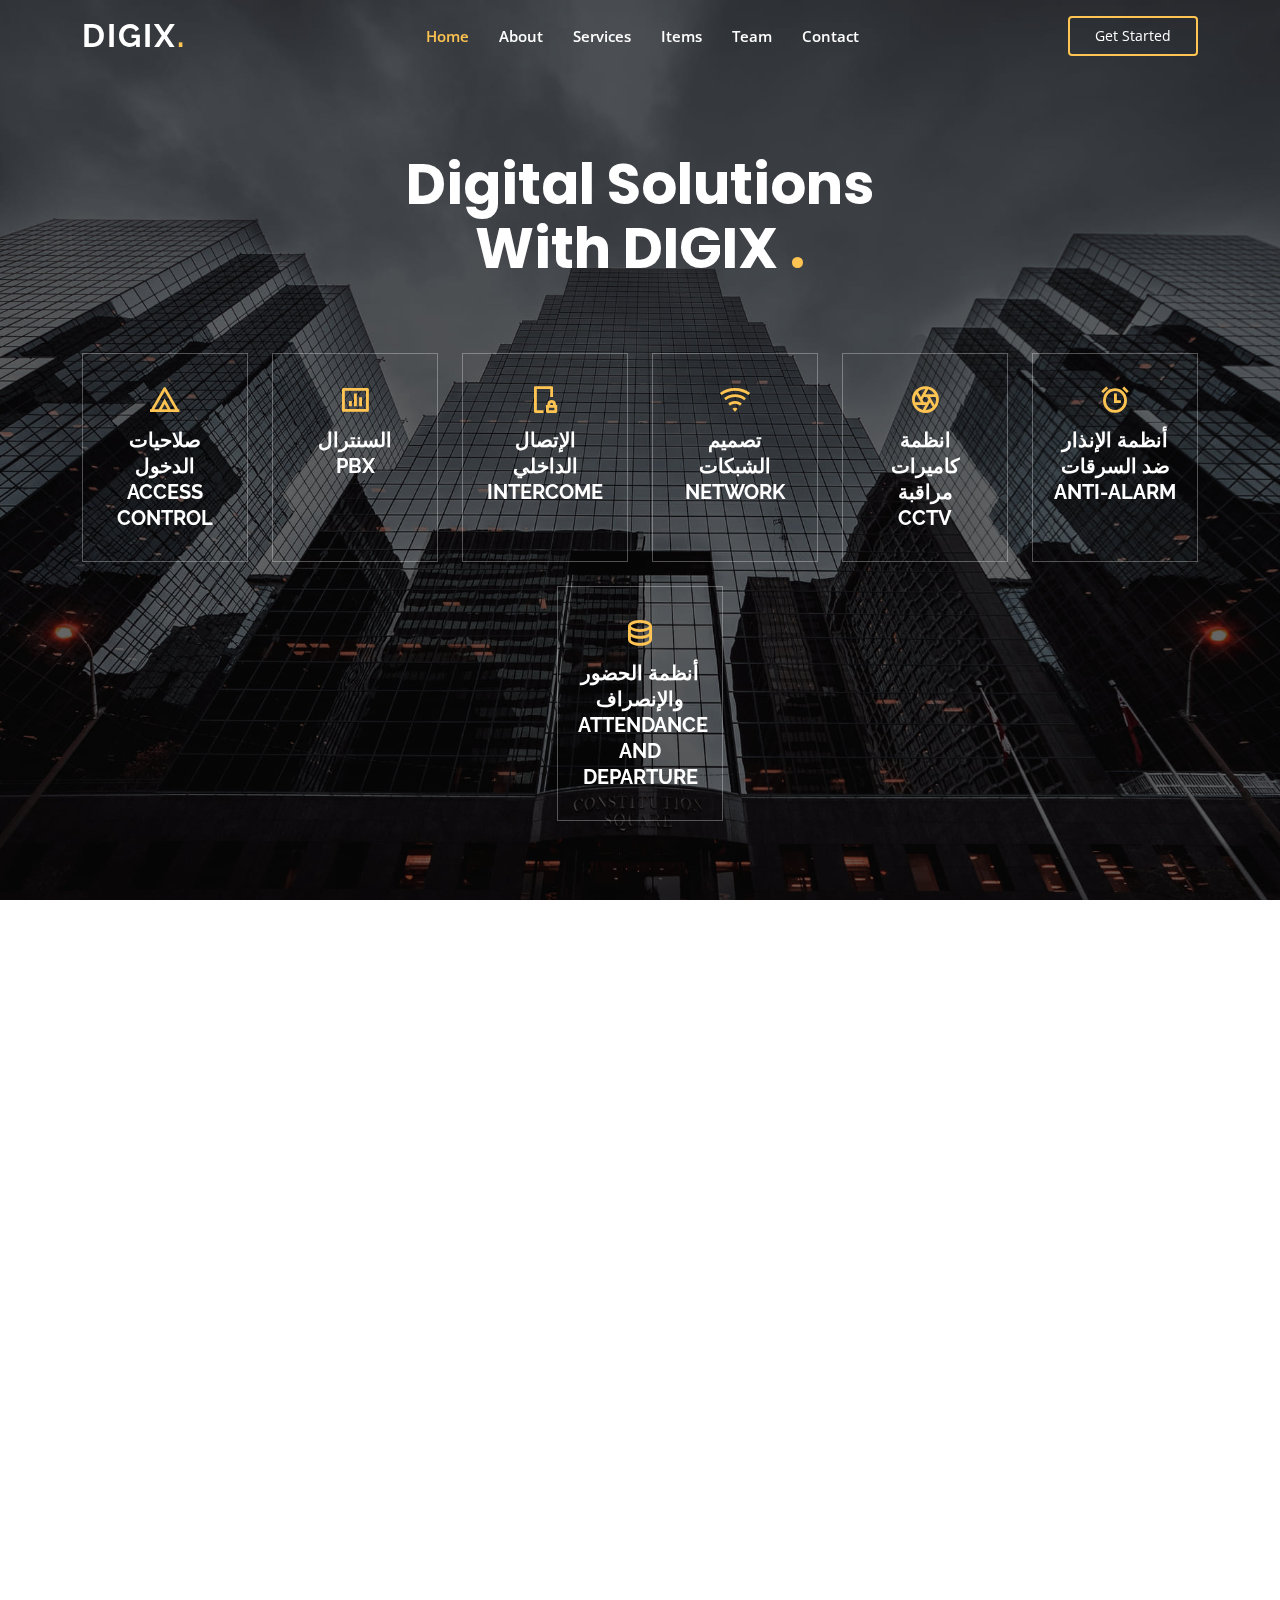
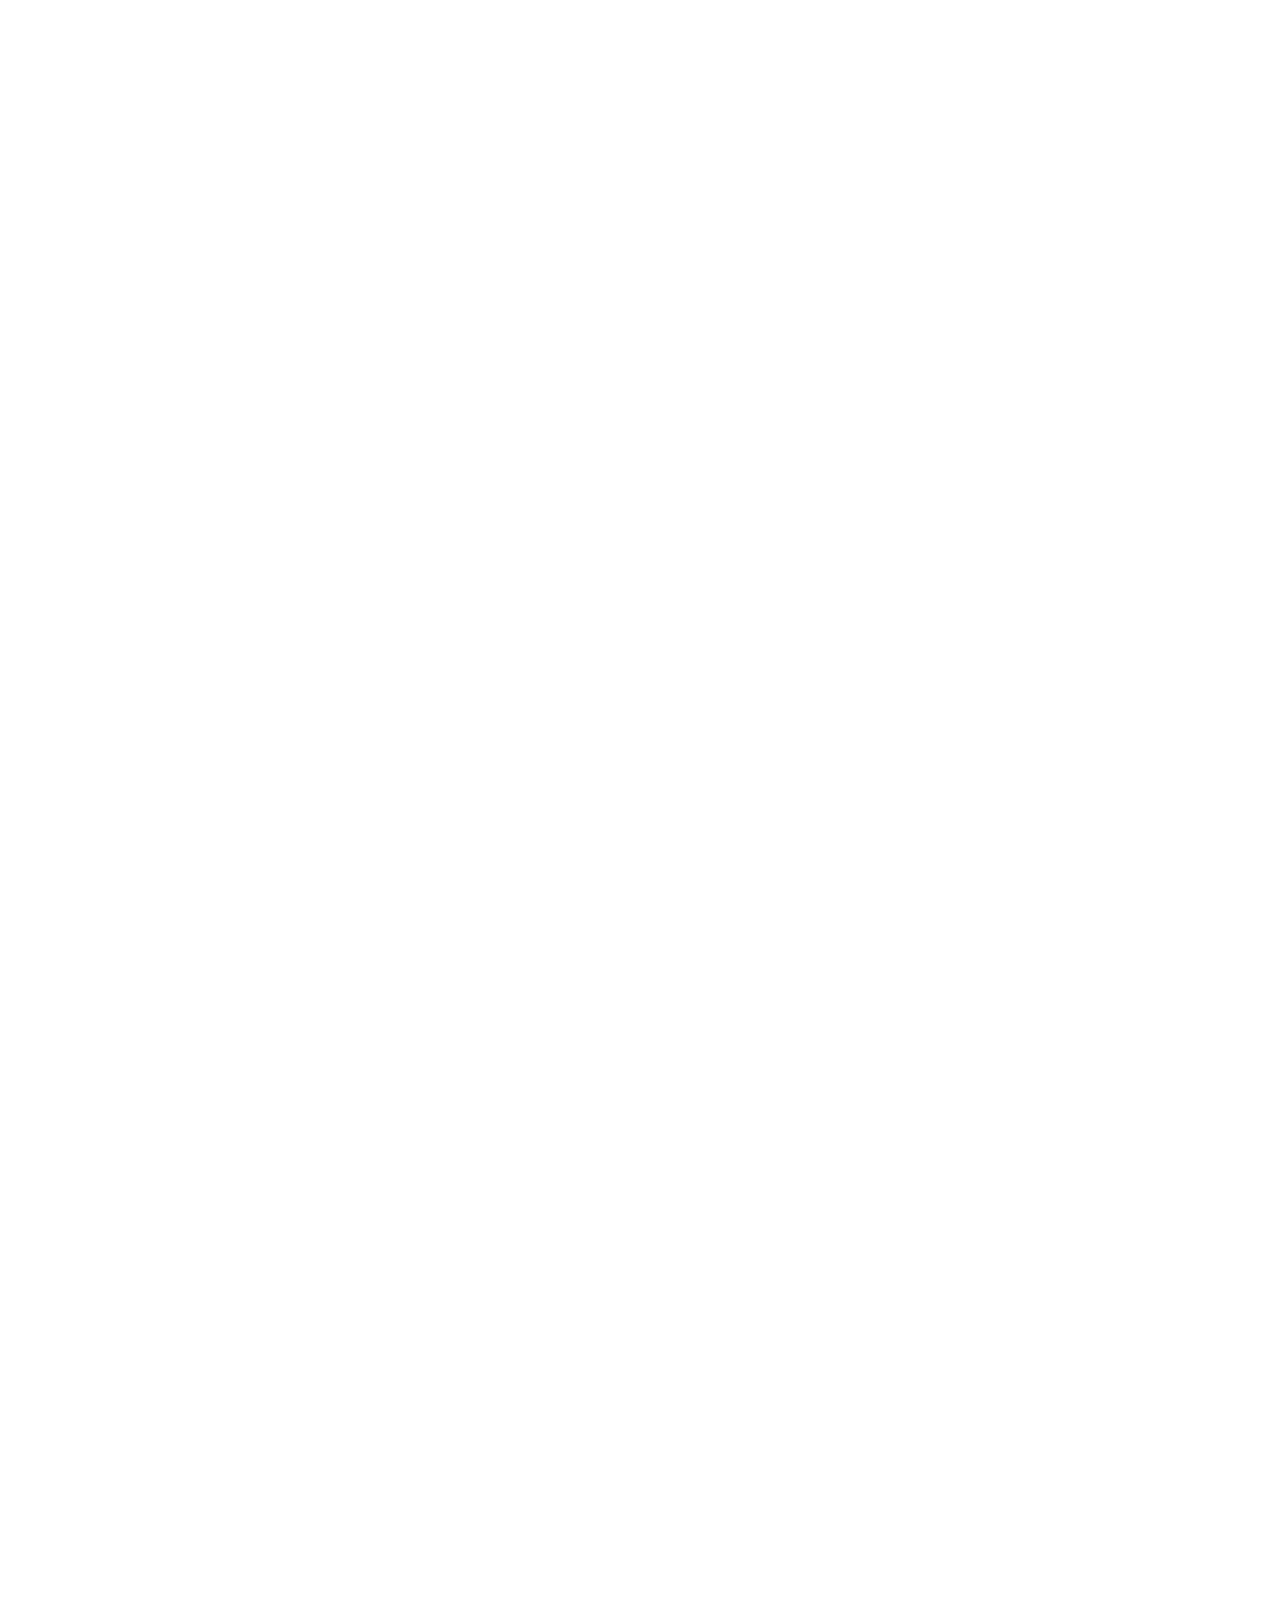
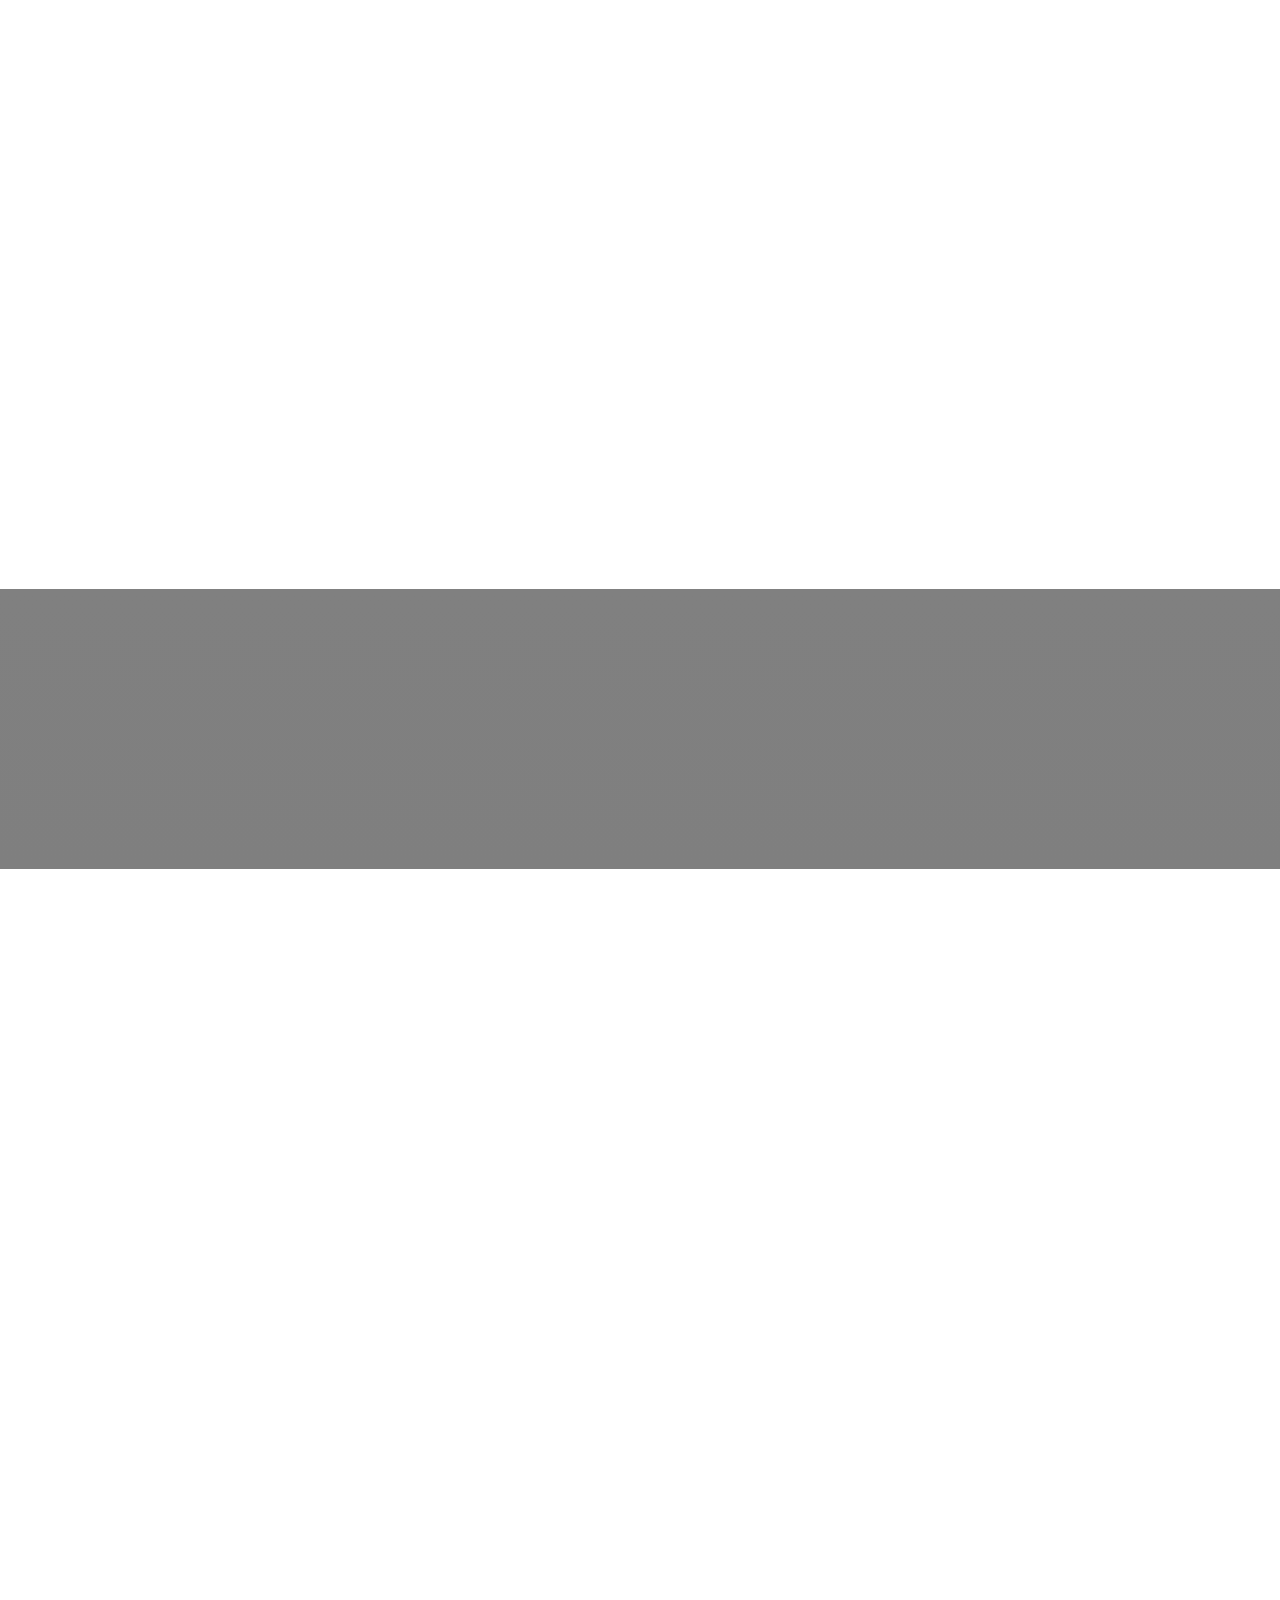
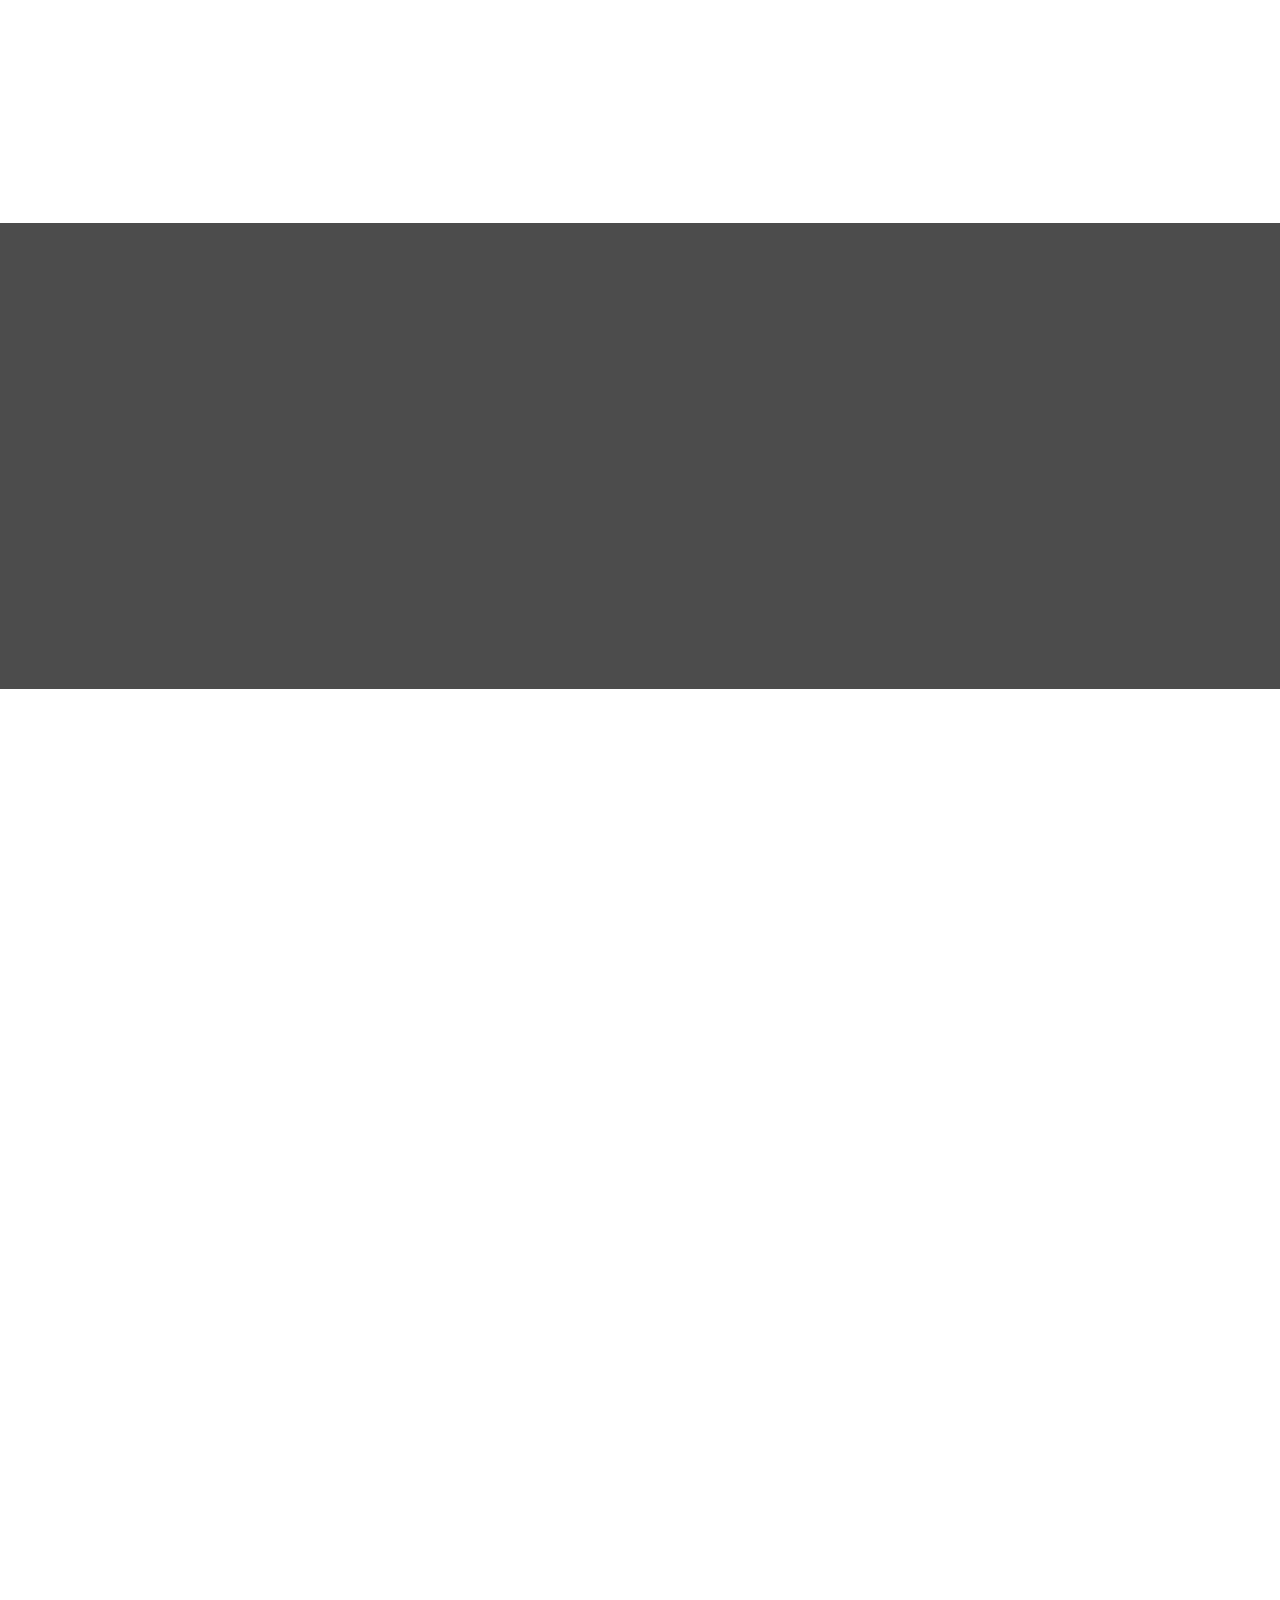
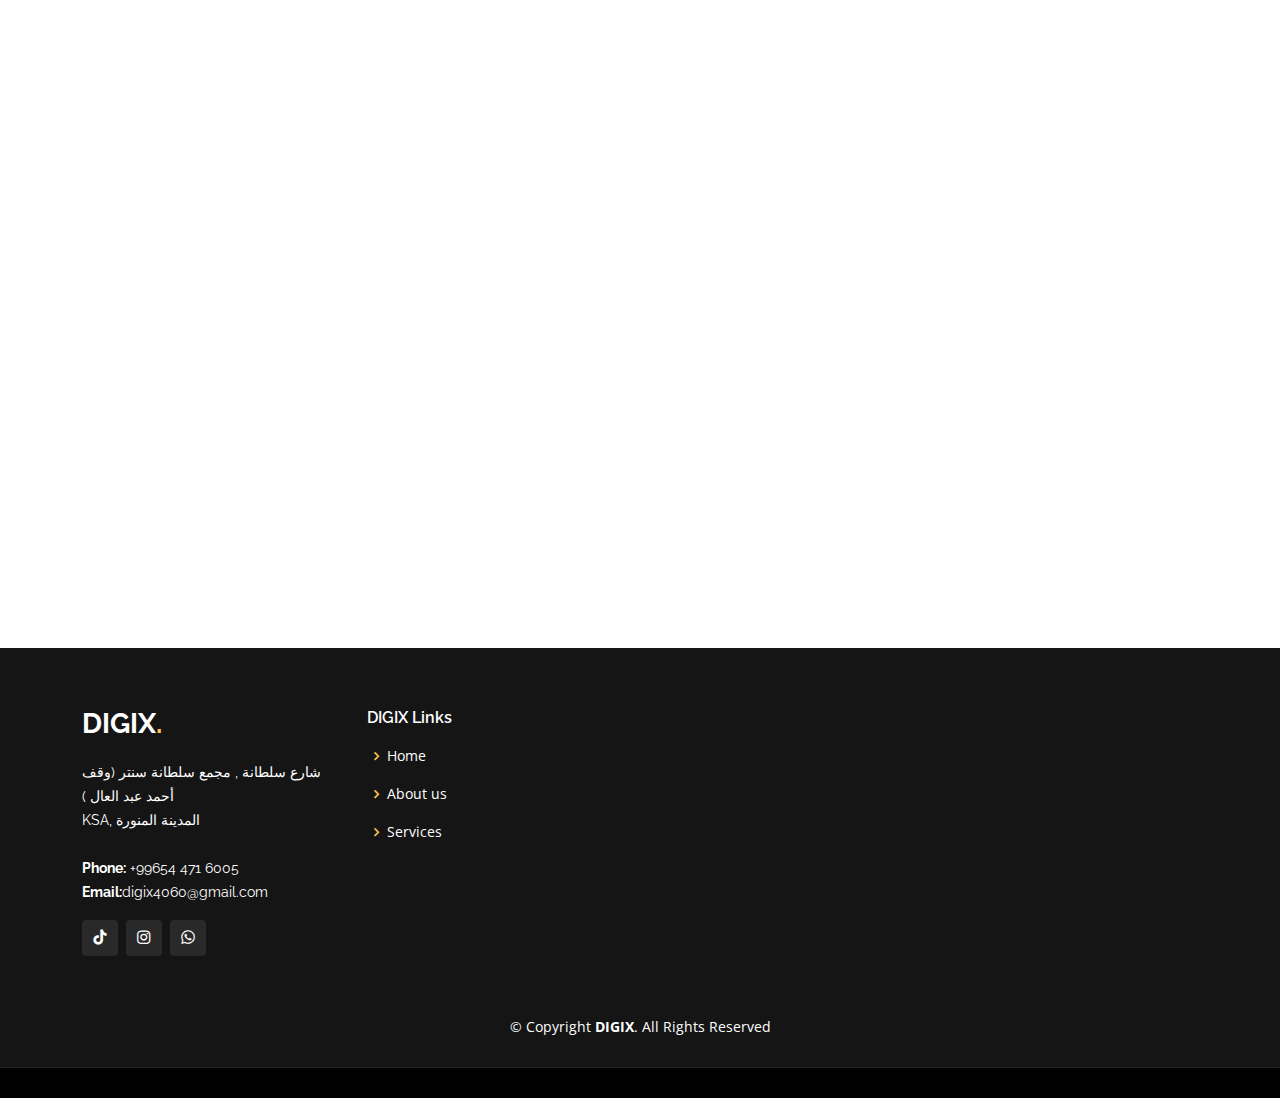
==== index.html @ ade7faef "Update index.html" ====
<!DOCTYPE html>
<html lang="en">

<head>
  <meta charset="utf-8">
  <meta content="width=device-width, initial-scale=1.0" name="viewport">

  <title>DIGIX website</title>
  <meta content="" name="description">
  <meta content="" name="keywords">

  <!-- Favicons -->
  <link href="assets/img/favicon.png" rel="icon">
  <link href="assets/img/apple-touch-icon.png" rel="apple-touch-icon">

  <!-- Google Fonts -->
  <link href="https://fonts.googleapis.com/css?family=Open+Sans:300,300i,400,400i,600,600i,700,700i|Raleway:300,300i,400,400i,500,500i,600,600i,700,700i|Poppins:300,300i,400,400i,500,500i,600,600i,700,700i" rel="stylesheet">

  <!-- Vendor CSS Files -->
  <link href="assets/vendor/aos/aos.css" rel="stylesheet">
  <link href="assets/vendor/bootstrap/css/bootstrap.min.css" rel="stylesheet">
  <link href="assets/vendor/bootstrap-icons/bootstrap-icons.css" rel="stylesheet">
  <link href="assets/vendor/boxicons/css/boxicons.min.css" rel="stylesheet">
  <link href="assets/vendor/glightbox/css/glightbox.min.css" rel="stylesheet">
  <link href="assets/vendor/remixicon/remixicon.css" rel="stylesheet">
  <link href="assets/vendor/swiper/swiper-bundle.min.css" rel="stylesheet">

  <!-- Template Main CSS File -->
  <link href="assets/css/style.css" rel="stylesheet">

  <!-- =======================================================
  * Template Name: Gp
  * Updated: Nov 25 2023 with Bootstrap v5.3.2
  * Template URL: https://bootstrapmade.com/gp-free-multipurpose-html-bootstrap-template/
  * Author: BootstrapMade.com
  * License: https://bootstrapmade.com/license/
  ======================================================== -->
</head>

<body>

  <!-- ======= Header ======= -->
  <header id="header" class="fixed-top ">
    <div class="container d-flex align-items-center justify-content-lg-between">

      <h1 class="logo me-auto me-lg-0"><a href="index.html">DIGIX<span>.</span></a></h1>
      <!-- Uncomment below if you prefer to use an image logo -->
      <!-- <a href="index.html" class="logo me-auto me-lg-0"><img src="assets/img/logo.png" alt="" class="img-fluid"></a>-->

      <nav id="navbar" class="navbar order-last order-lg-0">
        <ul>
          <li><a class="nav-link scrollto active" href="#hero">Home</a></li>
          <li><a class="nav-link scrollto" href="#about">About</a></li>
          <li><a class="nav-link scrollto" href="#services">Services</a></li>
	<li><a class="nav-link scrollto " href="#items">Items</a></li>

          <li><a class="nav-link scrollto" href="#team">Team</a></li>
          
          <li><a class="nav-link scrollto" href="#contact">Contact</a></li>
        </ul>
        <i class="bi bi-list mobile-nav-toggle"></i>
      </nav><!-- .navbar -->

      <a href="#about" class="get-started-btn scrollto">Get Started</a>

    </div>
  </header><!-- End Header -->

  <!-- ======= Hero Section ======= -->
 <section id="hero" class="d-flex align-items-center justify-content-center">
    <div class="container" data-aos="fade-up">

      <div class="row justify-content-center" data-aos="fade-up" data-aos-delay="150">
        <div class="col-xl-6 col-lg-8">
          <h1>Digital Solutions With DIGIX <span>.</span></h1>
        </div>
      </div>

      <div class="row gy-4 mt-5 justify-content-center" data-aos="zoom-in" data-aos-delay="250">
        <div class="col-xl-2 col-md-4">
          <div class="icon-box">
            <i class="ri-tent-line"></i>
            <h3><a href="#services">صلاحيات الدخول <BR> ACCESS CONTROL </a></h3>
          </div>
        </div>
		
		
		
        <div class="col-xl-2 col-md-4">
          <div class="icon-box">
            <i class="ri-bar-chart-box-line"></i>
            <h3><a href="#services">السنترال<BR>PBX </a></h3>
          </div>

        </div>
		
		 <div class="col-xl-2 col-md-4">
          <div class="icon-box">
            <i class="ri-phone-lock-line"></i>
            <h3><a href="#services">الإتصال الداخلي <br>INTERCOME  </a></h3>
          </div>

        </div>
		
		
			
		     <div class="col-xl-2 col-md-4">
          <div class="icon-box">
            <i class="ri-wifi-line"></i>
            <h3><a href="#services">تصميم الشبكات <br>NETWORK  </a></h3>
          </div>
        </div>
		
		
        <div class="col-xl-2 col-md-4">
          <div class="icon-box">
            <i class="ri-camera-lens-line"></i>
            <h3><a href="#services">انظمة كاميرات مراقبة<br>CCTV  <BR> </a></h3>
          </div>
        </div>
        <div class="col-xl-2 col-md-4">
          <div class="icon-box">
            <i class="ri-alarm-line"></i>
            <h3><a href="#services"> أنظمة الإنذار ضد السرقات<br> ANTI-ALARM <BR></a></h3>
          </div>
        </div>
        <div class="col-xl-2 col-md-4">
          <div class="icon-box">
            <i class="ri-database-2-line"></i>
            <h3><a href="#services"> أنظمة الحضور والإنصراف  <br> ATTENDANCE AND DEPARTURE <BR></a></h3>
          </div>
        </div>
		
		   
      </div>
	  
	 
      </div>

  </section><!-- End Hero -->

  <main id="main">

    <!-- ======= About Section ======= -->
     <section id="about" class="about">
      <div class="container" data-aos="fade-up">
	  
        <div class="section-title">
          <h2>ABOUT</h2>
          <p>INFO !</p>
        </div>

	               <div class="row">
	            <div class="image col-lg-6" style='background-image: url("assets/img/abot.png");' data-aos="fade-right"></div>

          <div class="col-md-6 about-content"><center>
          <h1>DIGIX <span>.</span></h1>
		  
		  
<p class="about-text"><strong>
              
أهمية الأنظمة الأمنية تتزايد يومًا بعد يوم، حيث أصبحت ضرورة حاسمة لمختلف القطاعات الحكومية والتجارية والسكنية 			  
			  
            </p>
<p>              

تسعى مؤسسة مجال الرقمية للأنظمة الأمنية إلى توفير حلول أمنية تتوافق مع أعلى معايير الجودة لتلبية احتياجات العملاء في مختلف القطاعات , ونحرص على تقديم أفضل الخدمات بأفضل الأسعار التنافسية لضمان جودة العمل بشكل دائم
           
<p>

توفر المؤسسة حلول متنوعة للأنظمة الأمنية، تشمل أنظمة الدخول والخروج، أجهزة الإنذار ضد السرقات والأنظمة الأمنية الأخرى لخدمة جميع العملاء من مختلف القطاعات
</p>
وتتبع المؤسسة الدقة والموثوقية في التركيب والصيانة والدعم الفني في جميع الخدمات التي نقدمها. وتضم المؤسسة فريق عمل يتميز بالكفاءة والمهارة العالية، لخبرته التي تتجاوز 15 عام في هذا المجال 
  </p><p>   
	  تسعى المؤسسة لإرضاء العملاء وتلبية احتياجاتهم بكل احترافية ومهارة		   
	  </p>


</strong>
          </div>


      </div>
        </div>	 

	
	
    </section><!-- End About Section -->

    <!-- ======= Clients Section ======= -->
    <section id="clients" class="clients">
      <div class="container" data-aos="zoom-in">

        <div class="clients-slider swiper">
          <div class="swiper-wrapper align-items-center">
            <div class="swiper-slide"><img src="assets/img/clients/c1.png" class="img-fluid" alt=""></div>
            <div class="swiper-slide"><img src="assets/img/clients/c2.png" class="img-fluid" alt=""></div>
            <div class="swiper-slide"><img src="assets/img/clients/client-3.png" class="img-fluid" alt=""></div>
            <div class="swiper-slide"><img src="assets/img/clients/c4.png" class="img-fluid" alt=""></div>
            <div class="swiper-slide"><img src="assets/img/clients/c5.png" class="img-fluid" alt=""></div>
            <div class="swiper-slide"><img src="assets/img/clients/c3.png" class="img-fluid" alt=""></div>
  
          </div>
          <div class="swiper-pagination"></div>
        </div>

      </div>
    </section><!-- End Clients Section -->

    <!-- ======= Features Section ======= -->
    <section id="features" class="features">
      <div class="container" data-aos="fade-up">

        <div class="row">
          <div class="image col-lg-6" style='background-image: url("assets/img/we.webp");' data-aos="fade-right"></div>
          <div class="col-lg-6" data-aos="fade-left" data-aos-delay="100">
            <div class="icon-box mt-5 mt-lg-0" data-aos="zoom-in" data-aos-delay="150">
              <i class="bx bx-receipt"></i>
              <h4>Quality in all our work</h4>
              <p>Our strategy is based on ensuring a high level of quality in the work we accomplish, not only to satisfy the ever-changing needs of our clients and investors, but also to achieve our long-term vision.</p>
            </div>
            <div class="icon-box mt-5" data-aos="zoom-in" data-aos-delay="150">
              <i class="bx bx-cube-alt"></i>
              <h4>Work environment
</h4>
              <p> Our company believes that its success requires focusing on creating an internal work environment that stimulates creativity, supported by professionals with a high level of scientific and practical qualifications. We work in a team spirit and adopt the principle of active participation with our investors and clients to achieve success.</p>
            </div>
      
            <div class="icon-box mt-5" data-aos="zoom-in" data-aos-delay="150">
              <i class="bx bx-shield"></i>
              <h4>Work ethics
</h4>
              <p>We adhere to the highest levels of conduct and business ethics in all our dealings and recognize the differences in these rules depending on the work environments and markets in which we operate. It includes honesty, trustworthiness, sincerity and complete transparency to ensure the achievement of goals and success in accordance with the principle of effective partnership with the parties we deal with.</p>
            </div>
          </div>
        </div>

      </div>
    </section><!-- End Features Section -->

    <!-- ======= Services Section ======= -->
    <section id="services" class="services">
      <div class="container" data-aos="fade-up">

        <div class="section-title">
          <h2>Services</h2>
          <p>Check our Services</p>
        </div>

        <div class="row">
          <div class="col-lg-4 col-md-6 d-flex align-items-stretch" data-aos="zoom-in" data-aos-delay="100">
            <div class="icon-box">
              <div class="icon"><img src="[data-uri]"/></div>
              <h4><a href="portfolio-details.html">أنظمة كاميرات المراقبة </a></h4>
           <STRONG>   <p>تقنيات ثابتة او متحركة معدة لضمان حماية المنشآت ومراقبتها 

</p></STRONG>
            </div>
          </div>

          <div class="col-lg-4 col-md-6 d-flex align-items-stretch mt-4 mt-md-0" data-aos="zoom-in" data-aos-delay="200">
            <div class="icon-box">
              <div class="icon"><i class="bx bx-wifi"></i></div>
              <h4><a href="‏‏portfolio-network.html">تصميم الشبكات</a></h4>
              <p><strong>
نظام يربط الأجهزة المختلفة مع بعضها البعض ويسمح لها بتبادل المعلومات والبيانات</p></strong>
            </div>
          </div>

          <div class="col-lg-4 col-md-6 d-flex align-items-stretch mt-4 mt-lg-0" data-aos="zoom-in" data-aos-delay="300">
            <div class="icon-box">
              <div class="icon"><i class="bx bx-world"></i></div>
              <h4><a href="‏‏‏‏portfolio - pbx.html">السنترال </h4></a>
           <STRONG>   <p>نظام لإدارة الاعمال يوفر العديد من الخطوط الواردة والصادرة و توجيه المكالمات  
</p></STRONG>
            </div>
          </div>

          <div class="col-lg-4 col-md-6 d-flex align-items-stretch mt-4" data-aos="zoom-in" data-aos-delay="100">
            <div class="icon-box">
              <div class="icon"><img src="[data-uri]"/></div>
              <h4><a href="‏‏portfolio-intercome.html"> الإتصال الداخلي </h4></a>
            <STRONG>  <p> جهاز اتصال داخلي يسمح بتواصل سمعي ومرئي وتحكم لفتح الأبواب </p></STRONG>
            </div>
          </div>
		  
		     <div class="col-lg-4 col-md-6 d-flex align-items-stretch mt-4" data-aos="zoom-in" data-aos-delay="300">
            <div class="icon-box">
              <div class="icon"><img src="[data-uri]"/></div>
              <h4><a href="‏‏‏‏portfolio- attend.html"> أنظمة الحضور والإنصراف </a></h4>
          <STRONG>    <p>حلول رقمية تساعد الإدارة على تنظيم العمل وضبط جودة التزام الموظفين </p></STRONG>
            </div>
          </div>

          <div class="col-lg-4 col-md-6 d-flex align-items-stretch mt-4" data-aos="zoom-in" data-aos-delay="200">
            <div class="icon-box">
              <div class="icon"><i class="bx bx-key"></i></div>
              <h4><a href="‏‏‏‏‏‏portfolio-barri.html">صلاحيات الدخول </a></h4>
          <STRONG>    <p>الضروريات اللازمة لحماية المناطق والمنشآت المختلفة، تنظيم حركة المركبات</p></STRONG>
            </div>
          </div>

          <div class="col-lg-4 col-md-6 d-flex align-items-stretch mt-4" data-aos="zoom-in" data-aos-delay="300">
            <div class="icon-box">
              <div class="icon"><img src="[data-uri]"/>
</div>
              <h4><a href="‏‏‏‏‏‏‏‏portfolio-ajax.html">أنظمة الإنذار ضد السرقات </a></h4>
           <STRONG>   <p>نظام امني يشمل اعلى التقنيات كالصافرات والحساسات وكواشف الحركة</p></STRONG>
            </div>
          </div>
		  


     
		  
		 
		  
		
		           
		  
        </div>

      </div>
    </section><!-- End Services Section -->

    <!-- ======= Cta Section ======= -->
    <section id="cta" class="cta">
      <div class="container" data-aos="zoom-in">

        <div class="text-center">
          <h3>Call US</h3>
          <p> Duis aute irure dolor in reprehenderit in voluptate velit esse cillum dolore eu fugiat nulla pariatur. Excepteur sint occaecat cupidatat non proident, sunt in culpa qui officia deserunt mollit anim id est laborum.</p>
          <a class="cta-btn" href="https://wa.me/message/YWUUYRINNUNQJ1">Message me </a>
        </div>

      </div>
    </section><!-- End Cta Section -->

    <!-- ======= Portfolio Section ======= -->
     <section id="items" class="portfolio">
      <div class="container" data-aos="fade-up">

        <div class="section-title">
          <h2>ITEMS</h2>
          <p>Check it know!</p>
        </div>

        <div class="row" data-aos="fade-up" data-aos-delay="100">
          <div class="col-lg-12 d-flex justify-content-center">
            <ul id="portfolio-flters">
              <li data-filter="*" class="filter-active">All</li>
              <li data-filter=".filter-app">CCTV</li>
              <li data-filter=".filter-card">ALARM</li>
              <li data-filter=".filter-web">INTERCOME</li>
            </ul>
          </div>
        </div>

        <div class="row portfolio-container" data-aos="fade-up" data-aos-delay="200">

          <div class="col-lg-4 col-md-6 portfolio-item filter-app">
            <div class="portfolio-wrap">
              <img src="assets/img/portfolio/cma2.png" class="img-fluid" alt="">
              <div class="portfolio-info">
       
                <div class="portfolio-links">
                  
				  </div>
              </div>
            </div>
          </div>

          <div class="col-lg-4 col-md-6 portfolio-item filter-web">
            <div class="portfolio-wrap">
              <img src="assets/img/portfolio/vid1.png" class="img-fluid" alt="">
              <div class="portfolio-info">
          
                <div class="portfolio-links">
                 
				 </div>
				
              </div>
            </div>
          </div>

          <div class="col-lg-4 col-md-6 portfolio-item filter-app">
            <div class="portfolio-wrap">
              <img src="assets/img/portfolio/Cma1.png" class="img-fluid" alt="">
              <div class="portfolio-info">
            
                <div class="portfolio-links">
                 
				 </div>
              </div>
            </div>
          </div>

          <div class="col-lg-4 col-md-6 portfolio-item filter-card">
            <div class="portfolio-wrap">
              <img src="assets/img/portfolio/ant1.png" class="img-fluid" alt="">
              <div class="portfolio-info">
           
                <div class="portfolio-links">
                 
				 </div>
              </div>
            </div>
          </div>

          <div class="col-lg-4 col-md-6 portfolio-item filter-web">
            <div class="portfolio-wrap">
              <img src="assets/img/portfolio/vid2.png" class="img-fluid" alt="">
              <div class="portfolio-info">
          
                <div class="portfolio-links">
                
				</div>
              </div>
            </div>
          </div>

          <div class="col-lg-4 col-md-6 portfolio-item filter-app">
            <div class="portfolio-wrap">
              <img src="assets/img/portfolio/cma3.png" class="img-fluid" alt="">
              <div class="portfolio-info">
           
                <div class="portfolio-links">
              
			  </div>
              </div>
            </div>
          </div>

          <div class="col-lg-4 col-md-6 portfolio-item filter-card">
            <div class="portfolio-wrap">
              <img src="assets/img/portfolio/ram2.png" class="img-fluid" alt="">
              <div class="portfolio-info">
             
                <div class="portfolio-links">
              
			  </div>
              </div>
            </div>
          </div>

          <div class="col-lg-4 col-md-6 portfolio-item filter-card">
            <div class="portfolio-wrap">
              <img src="assets/img/portfolio/ram3.png" class="img-fluid" alt="">
              <div class="portfolio-info">
               
                <div class="portfolio-links">
               
			   </div>
              </div>
            </div>
          </div>

          <div class="col-lg-4 col-md-6 portfolio-item filter-web">
            <div class="portfolio-wrap">
              <img src="assets/img/portfolio/vid3.png" class="img-fluid" alt="">
              <div class="portfolio-info">
           
                <div class="portfolio-links">
                
				</div>
              </div>
            </div>
          </div>

        </div>

      </div>
    </section><!-- End Portfolio Section -->

    <!-- ======= Counts Section ======= -->
   <!-- End Counts Section -->

    <!-- ======= Testimonials Section ======= -->
    <section id="testimonials" class="testimonials">
      <div class="container" data-aos="zoom-in">

        <div class="testimonials-slider swiper" data-aos="fade-up" data-aos-delay="100">
          <div class="swiper-wrapper">

            <div class="swiper-slide">
              <div class="testimonial-item">
                <img src="assets/img/testimonials/testimonials-1.jpg" class="testimonial-img" alt="">
                <h3>Stephen Covey</h3>
                <h4>author and businessman</h4>
                <p>
                  <i class="bx bxs-quote-alt-left quote-icon-left"></i>
                  "If you put good people in bad systems, you get bad results. You have to water the flowers you want to grow."
                  <i class="bx bxs-quote-alt-right quote-icon-right"></i>
                </p>
              </div>
            </div><!-- End testimonial item -->

            <div class="swiper-slide">
              <div class="testimonial-item">
                <img src="assets/img/testimonials/testimonials-2.jpg" class="testimonial-img" alt="">
                <h3>Jackie Stewart</h3>
                <h4>former Formula</h4>
                <p>
                  <i class="bx bxs-quote-alt-left quote-icon-left"></i>
It takes leadership to improve safety             
                  <i class="bx bxs-quote-alt-right quote-icon-right"></i>
                </p>
              </div>
            </div><!-- End testimonial item -->

            <div class="swiper-slide">
              <div class="testimonial-item">
                <img src="assets/img/testimonials/testimonials-3.jpg" class="testimonial-img" alt="">
                <h3>Scott Cam</h3>
                <h4>television presenter</h4>
                <p>
                  <i class="bx bxs-quote-alt-left quote-icon-left"></i>
I’m glad to see how young people are stepping up when it comes to safety. They are focused on safety rather than being told to be safe. It makes a difference when people own things.                  <i class="bx bxs-quote-alt-right quote-icon-right"></i>
                  <i class="bx bxs-quote-alt-right quote-icon-right"></i>
                </p>
              </div>
            </div>
          </div>
          <div class="swiper-pagination"></div>
        </div>

      </div>
    </section><!-- End Testimonials Section -->

    <!-- ======= Team Section ======= -->
    <section id="team" class="team">
      <div class="container" data-aos="fade-up">

        <div class="section-title">
          <h2>Team</h2>
          <p>Check our Team</p>
        </div>

        <div class="row">

          <div class="col-lg-3 col-md-6 d-flex align-items-stretch">
            <div class="member" data-aos="fade-up" data-aos-delay="100">
              <div class="member-img">
                <img src="assets/img/team/team-1.png" class="img-fluid" alt="">
                <div class="social">
                  <a href="https://wa.me/message/YWUUYRINNUNQJ1"><i class="bi bi-whatsapp"></i></a>
                  <a href="https://www.instagram.com/diigiix?igsh=a2dqb3V5bm1vaTR4&utm_source=qr"><i class="bi bi-instagram"></i></a>
              
                </div>
              </div>
              <div class="member-info">
				                <h4>MR |   ABDUALLAH ALJURAYSI </H4>   

                <span>Founder & CEO</span>
              </div>
            </div>
          </div>

          <div class="col-lg-3 col-md-6 d-flex align-items-stretch">
            <div class="member" data-aos="fade-up" data-aos-delay="200">
              <div class="member-img">
                <img src="assets/img/team/team-1.png" class="img-fluid" alt="">
                <div class="social">
                  <a href="https://wa.me/message/YWUUYRINNUNQJ1"><i class="bi bi-whatsapp"></i></a>
                  <a href="https://www.instagram.com/diigiix?igsh=a2dqb3V5bm1vaTR4&utm_source=qr"><i class="bi bi-instagram"></i></a>
              
                </div>
              </div>
              <div class="member-info">
                <h4>MR |   MOHAMMED KURDI </H4>   
				
                <span>Founder & VP</span>
              </div>
            </div>
          </div>

      <div class="col-lg-3 col-md-6 d-flex align-items-stretch">
            <div class="member" data-aos="fade-up" data-aos-delay="300">
              <div class="member-img">
                <img src="assets/img/team/team-1.png" class="img-fluid" alt="">
               <div class="social">
                  <a href="https://wa.me/message/YWUUYRINNUNQJ1"><i class="bi bi-whatsapp"></i></a>
                  <a href="https://www.instagram.com/diigiix?igsh=a2dqb3V5bm1vaTR4&utm_source=qr"><i class="bi bi-instagram"></i></a>
              
                </div>
              </div>
              <div class="member-info">
				                <h4>ENG |   TAMER ALBAH </H4>   

                <span>Operating Manger</span>
              </div>
            </div>
          </div>


          <div class="col-lg-3 col-md-6 d-flex align-items-stretch">
            <div class="member" data-aos="fade-up" data-aos-delay="300">
              <div class="member-img">
                <img src="assets/img/team/team-1.png" class="img-fluid" alt="">
                 <div class="social">
                  <a href="https://wa.me/message/YWUUYRINNUNQJ1"><i class="bi bi-whatsapp"></i></a>
                  <a href="https://www.instagram.com/diigiix?igsh=a2dqb3V5bm1vaTR4&utm_source=qr"><i class="bi bi-instagram"></i></a>
              
                </div>
              </div>
              <div class="member-info">
                <h4>ENG |   MOHAMMED ASLAN </H4>   

                <span>Operating Supervisor</span>
              </div>
            </div>
          </div>


		  

          <div class="col-lg-3 col-md-6 d-flex align-items-stretch">
            <div class="member" data-aos="fade-up" data-aos-delay="400">
              <div class="member-img">
                <img src="assets/img/team/team-1.png" class="img-fluid" alt="">
              <div class="social">
                  <a href="https://wa.me/message/YWUUYRINNUNQJ1"><i class="bi bi-whatsapp"></i></a>
                  <a href="https://www.instagram.com/diigiix?igsh=a2dqb3V5bm1vaTR4&utm_source=qr"><i class="bi bi-instagram"></i></a>
              
                </div>
              </div>
              <div class="member-info">
				  <h4>MS |   SHAHAD OTHMAN </H4>   
                <span>Marketing ٍSpecialist</span>
              </div>
            </div>
          </div>

        </div>

      </div>
    </section><!-- End Team Section -->

    <!-- ======= Contact Section ======= -->
    <section id="contact" class="contact">
      <div class="container" data-aos="fade-up">

        <div class="section-title">
          <h2>Contact</h2>
          <p>Contact Us</p>
        </div>


        <div class="row mt-5">

          <div class="col-lg-4">
            <div class="info">
              <div class="address">
                <i class="bi bi-geo-alt"></i>
                <h4>Location:</h4>
                <p>  شارع سلطانة , مجمع سلطانة سنتر (وقف أحمد عبد العال )<br>
               KSA, المدينة المنورة</p>
              </div>

              <div class="email">
                <i class="bi bi-envelope"></i>
                <h4>Email:</h4>
                <p>digix4060@gmail.com</p>
              </div>

              <div class="phone">
                <i class="bi bi-phone"></i>
                <h4>Call:</h4>
                <p>+99654 471 6005</p>
              </div>

            </div>

          </div>

          <div class="col-lg-8 mt-5 mt-lg-0">
<form id="contact-form" class="form-horizontal" role="form">
       
 		<iframe src="https://www.google.com/maps/embed?pb=!1m18!1m12!1m3!1d3631.0209153053024!2d39.59770892428078!3d24.48473216018867!2m3!1f0!2f0!3f0!3m2!1i1024!2i768!4f13.1!3m3!1m2!1s0x15bdbfb061f84297%3A0x6817e17ec4fbe274!2z2LPZhNi32KfZhtipINiz2YbYqtixICjZiNmC2YEg2KfYrdmF2K8g2LnYqNivINin2YTYudin2YQp!5e0!3m2!1sar!2ssa!4v1703097023571!5m2!1sar!2ssa" width="90%" height="270px" style="border:0;" allowfullscreen="" loading="lazy" referrerpolicy="no-referrer-when-downgrade"></iframe>

       
    </form>


          </div>

        </div>

      </div>
    </section><!-- End Contact Section -->

  </main><!-- End #main -->

  <!-- ======= Footer ======= -->

  <footer id="footer">
    <div class="footer-top">
	
      <div class="container">
	
        <div class="row">

          <div class="col-lg-3 col-md-6">
            <div class="footer-info">
              <h3>DIGIX<span>.</span></h3>
              <p>
               شارع سلطانة , مجمع سلطانة سنتر (وقف أحمد عبد العال )<br>
               KSA, المدينة المنورة<br><br>
                <strong>Phone:</strong> +99654 471 6005<br>
                <strong>Email:</strong>digix4060@gmail.com<br>
              </p>
              <div class="social-links mt-3">
                <a href="https://www.tiktok.com/@diigix?_t=8j5Q579YnYd&_r=1" class="tiktok"><i class="bx bxl-tiktok"></i></a>
                <a href="https://www.instagram.com/diigiix?igsh=a2dqb3V5bm1vaTR4&utm_source=qr" class="instagram"><i class="bx bxl-instagram"></i></a>
                <a href="https://wa.me/message/YWUUYRINNUNQJ1" class="whatsapp"><i class="bx bxl-whatsapp"></i></a>
              </div>
            </div>	  
          </div>

          <div class="col-lg-2 col-md-6 footer-links">
            <h4>DIGIX Links</h4>
            <ul>
              <li><i class="bx bx-chevron-right"></i> <a href="#hero">Home</a></li>
              <li><i class="bx bx-chevron-right"></i> <a href="#about">About us</a></li>
              <li><i class="bx bx-chevron-right"></i> <a href="#Services">Services</a></li>

            </ul>	 

   

          


        </div>
		
		
		       
      </div>
    </div>

    <div class="container">
      <div class="copyright">
        &copy; Copyright <strong><span>DIGIX</span></strong>. All Rights Reserved
      </div>
     
    </div>
	
  </footer><!-- End Footer -->

  <div id="preloader"></div>
  <a href="#hero" class="back-to-top d-flex align-items-center justify-content-center"><i class="bi bi-arrow-up-short"></i></a>

  <!-- Vendor JS Files -->
  <script src="assets/vendor/purecounter/purecounter_vanilla.js"></script>
  <script src="assets/vendor/aos/aos.js"></script>
  <script src="assets/vendor/bootstrap/js/bootstrap.bundle.min.js"></script>
  <script src="assets/vendor/glightbox/js/glightbox.min.js"></script>
  <script src="assets/vendor/isotope-layout/isotope.pkgd.min.js"></script>
  <script src="assets/vendor/swiper/swiper-bundle.min.js"></script>
  <script src="assets/vendor/php-email-form/validate.js"></script>

  <!-- Template Main JS File -->
  <script src="assets/js/main.js"></script>

</body>

</html>
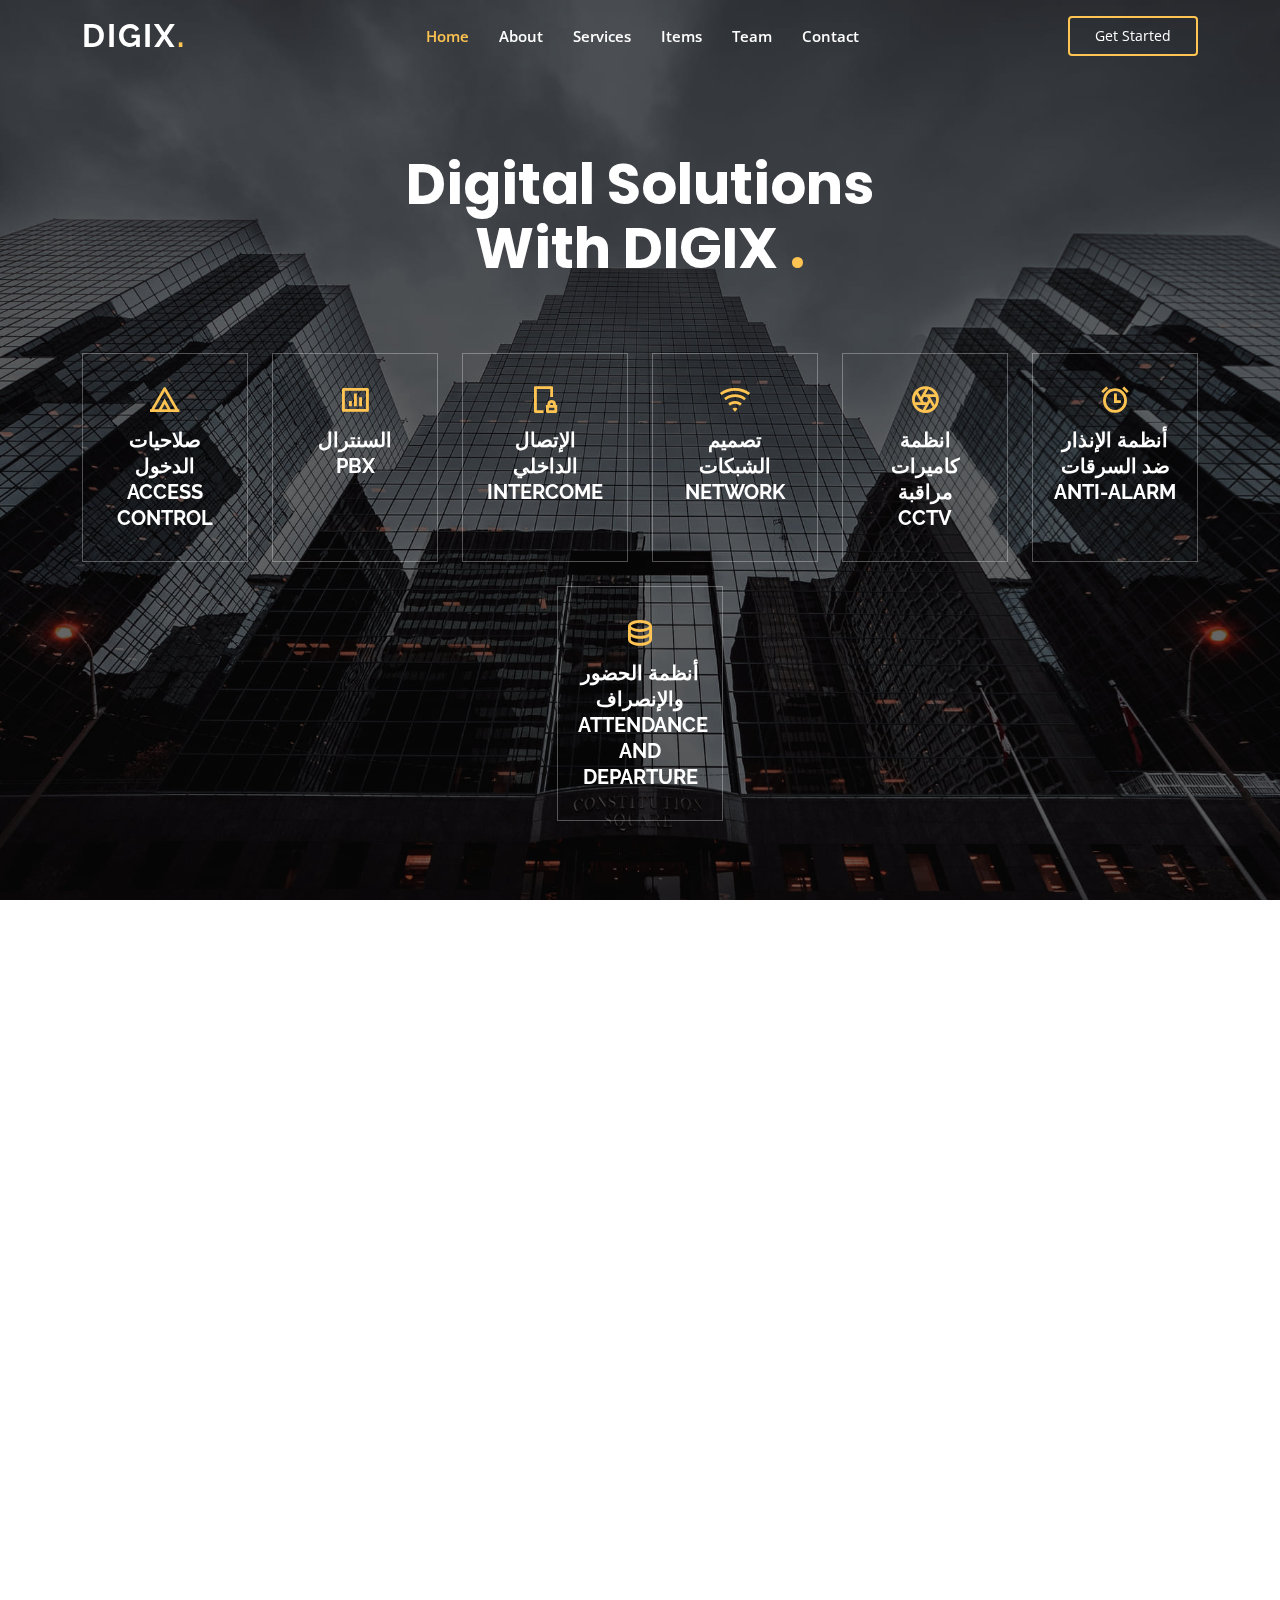
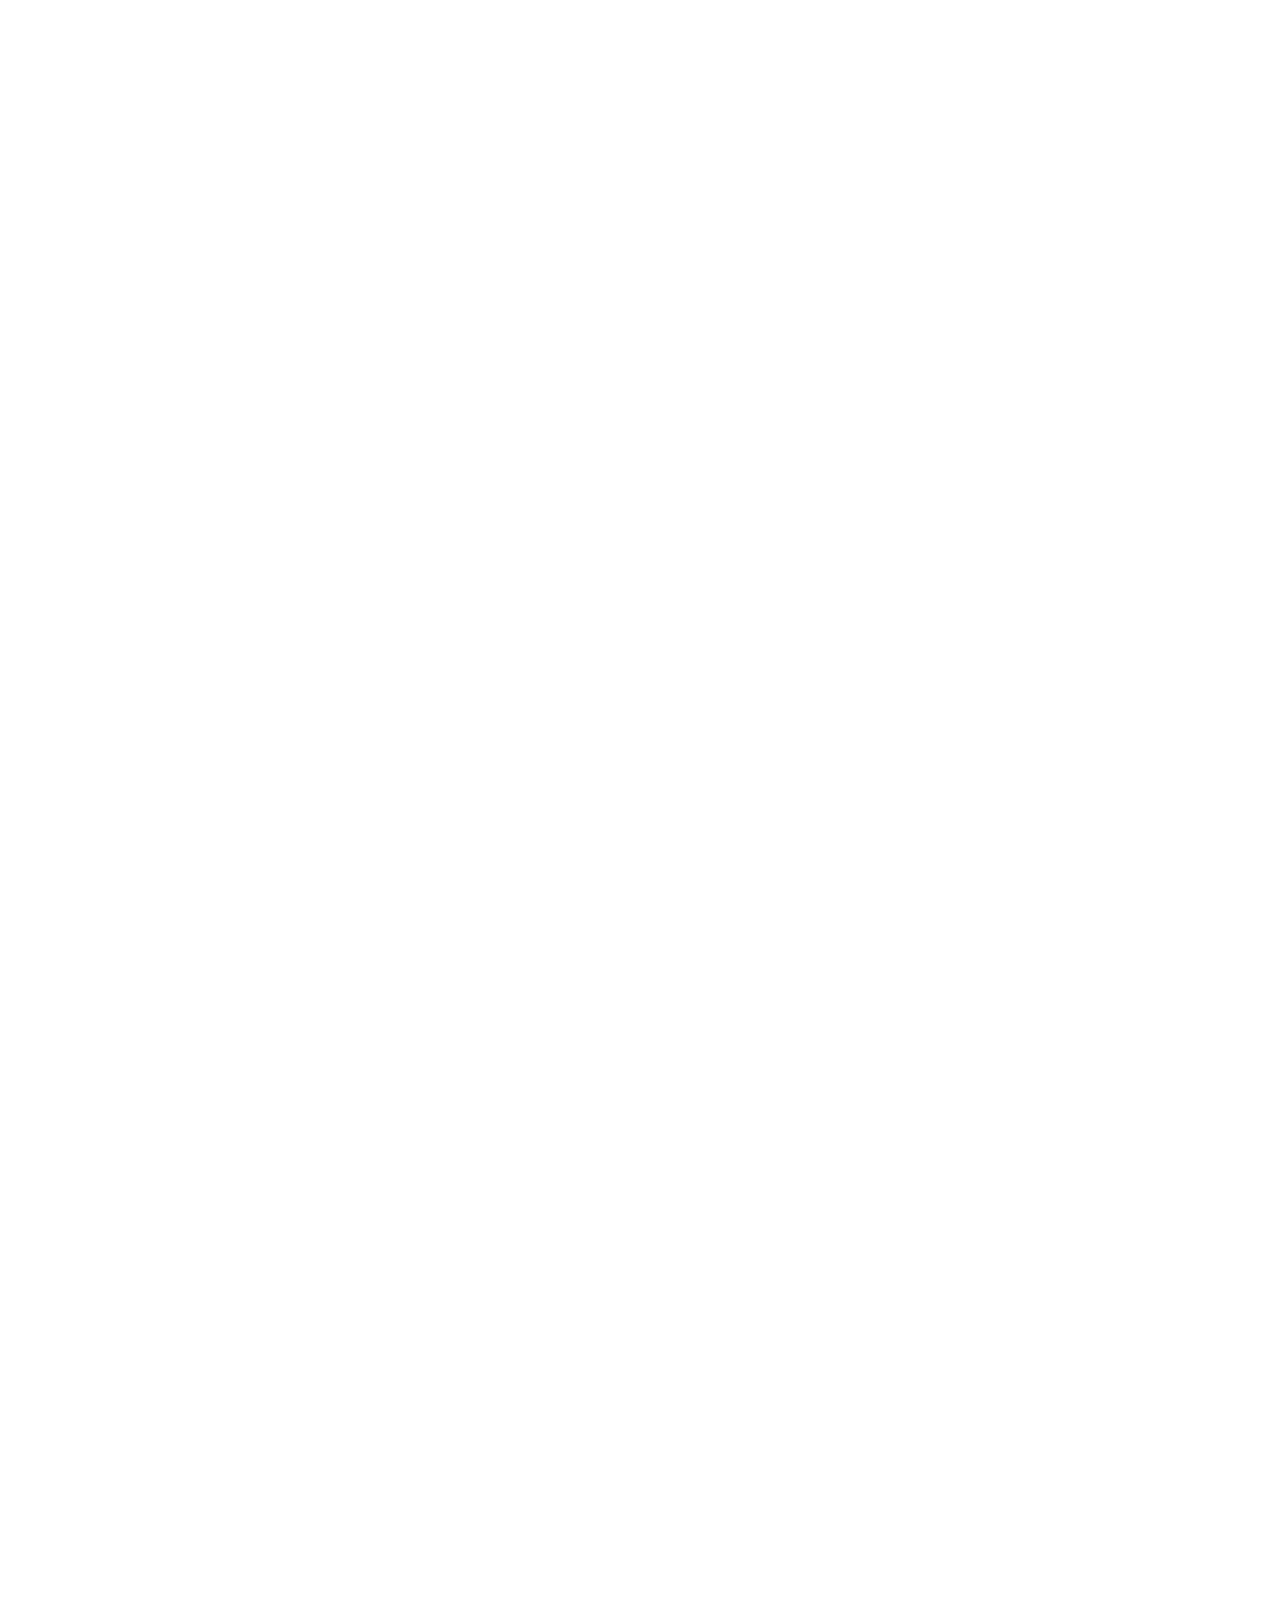
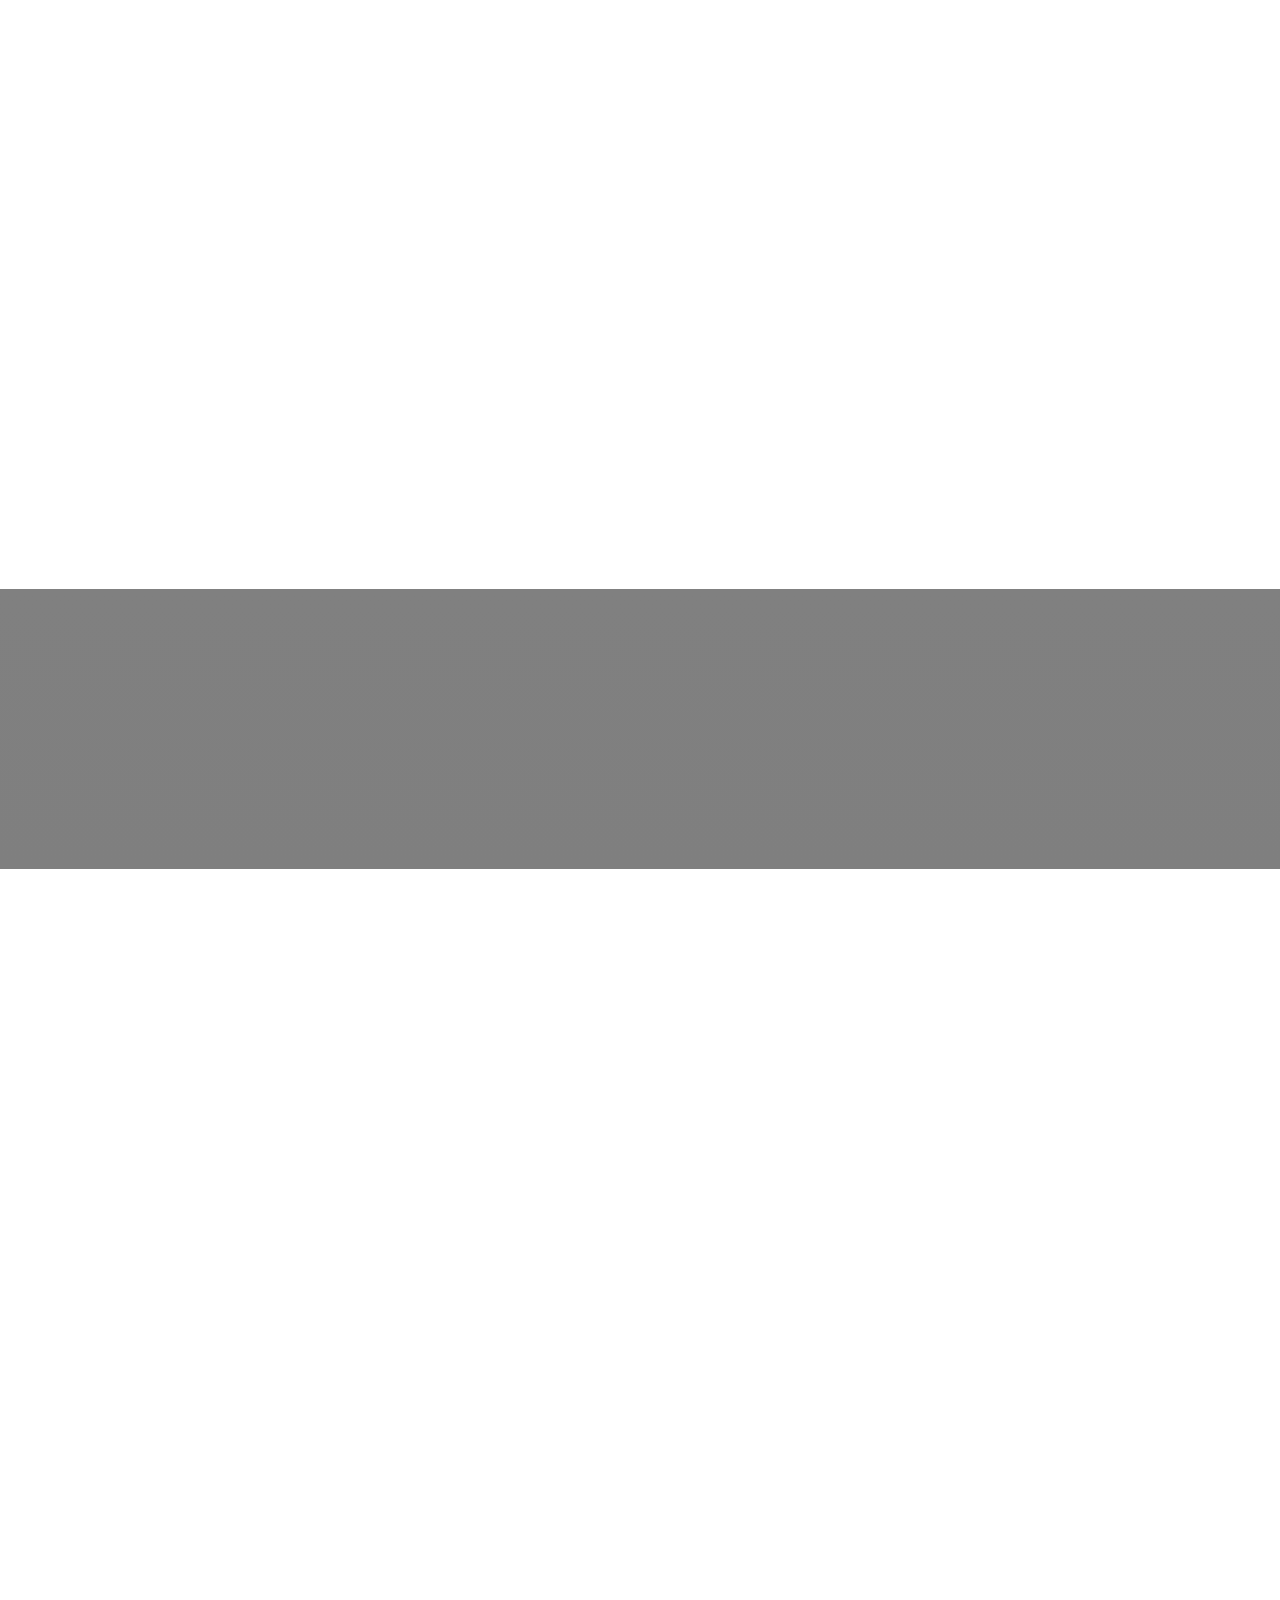
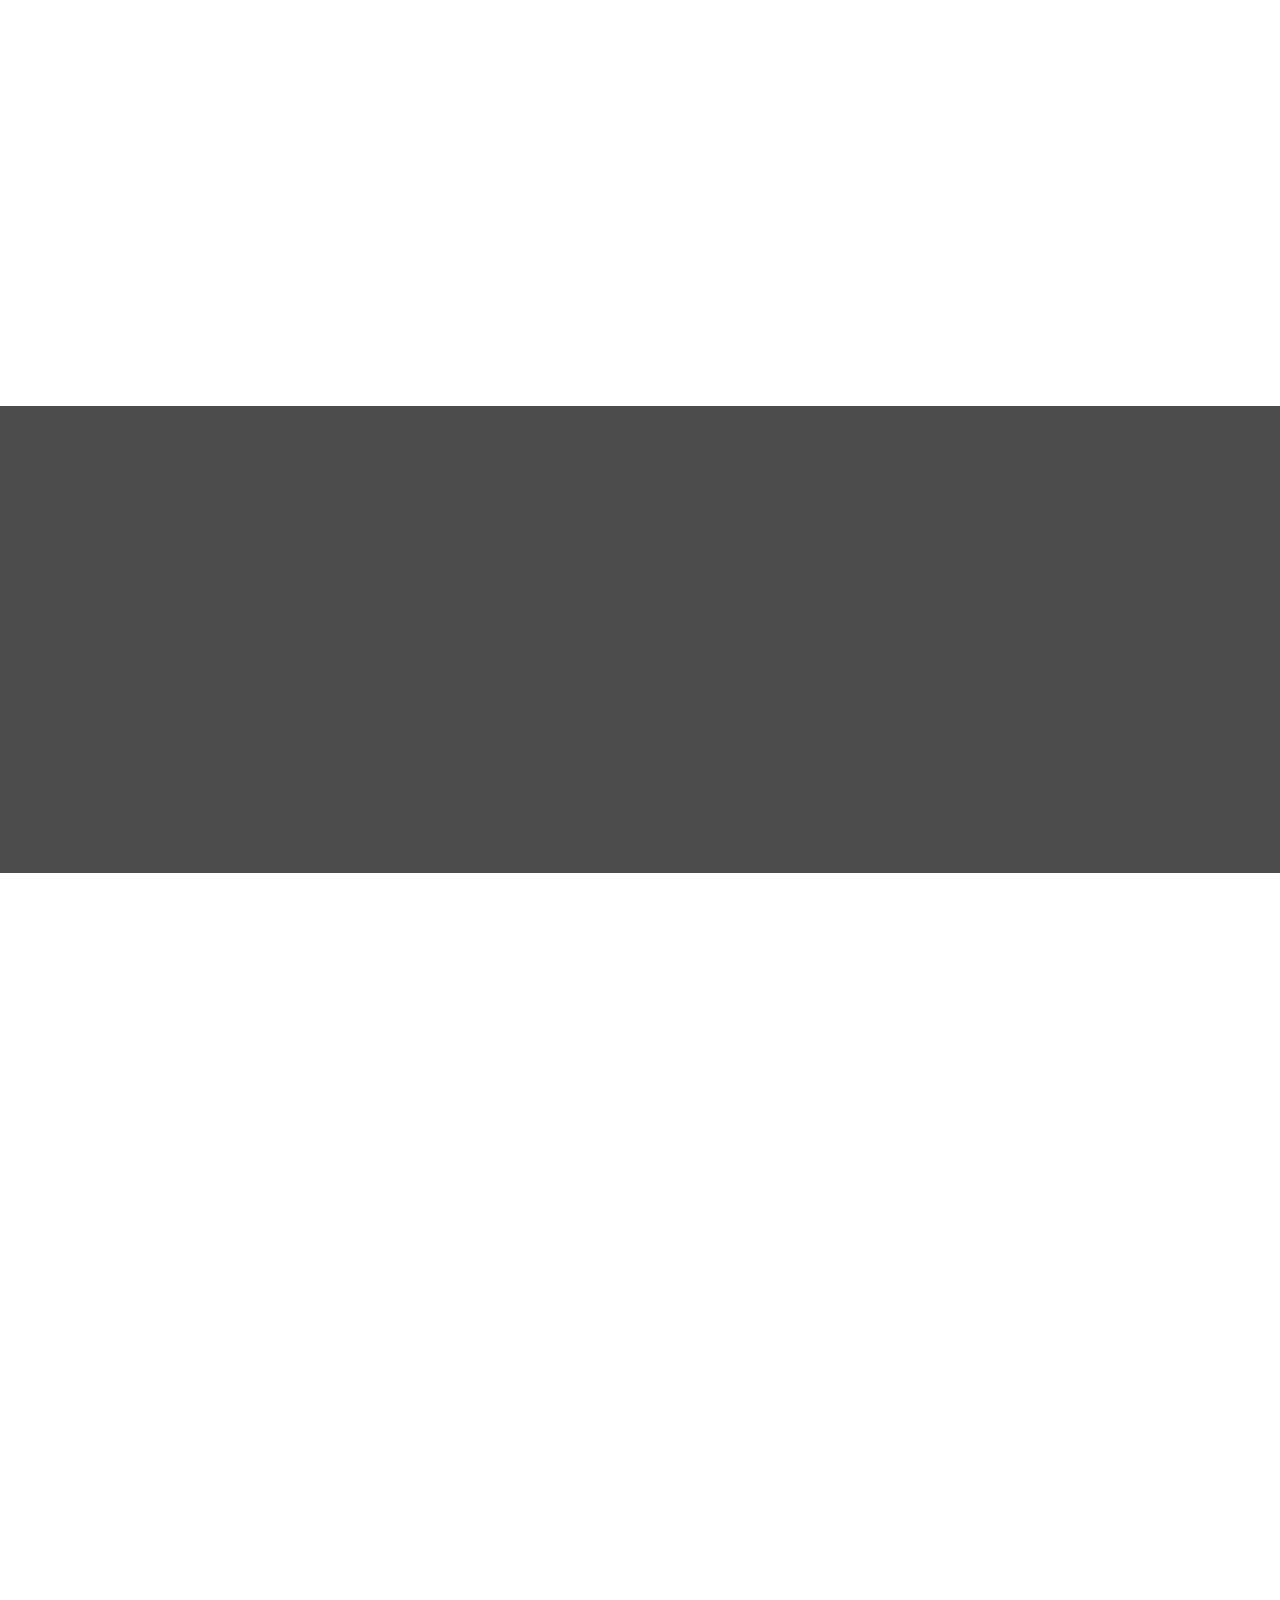
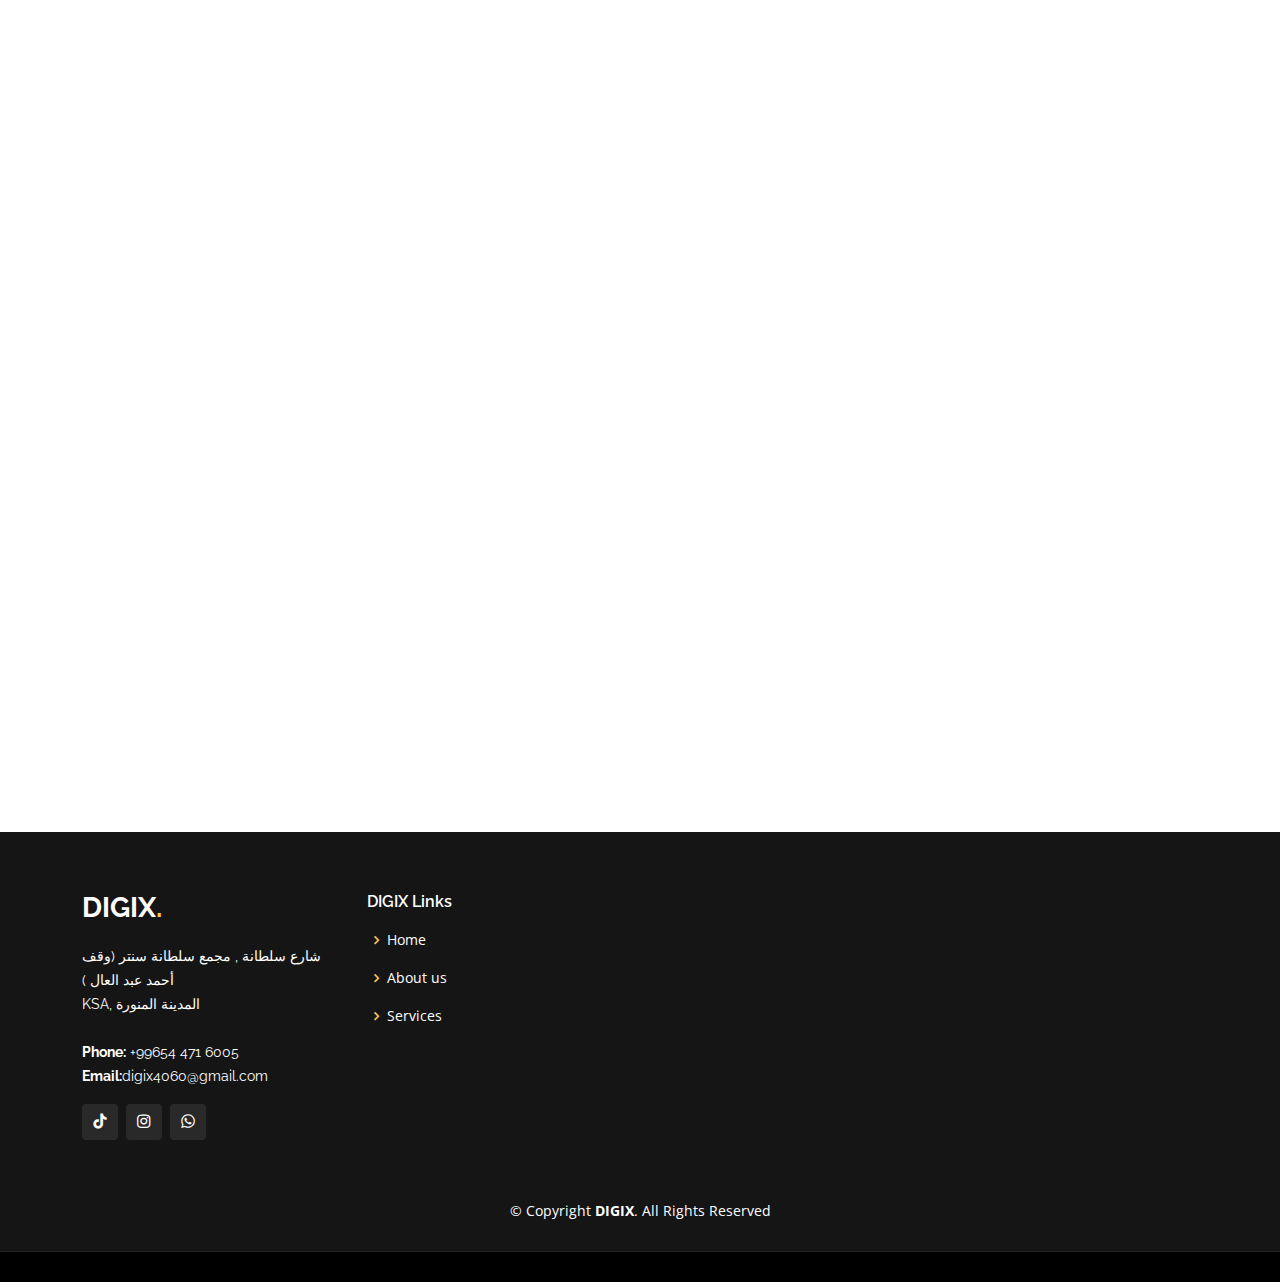
==== commit dfd8af55: "Update index.html" ====
--- a/index.html
+++ b/index.html
@@ -385,7 +385,7 @@
 
           <div class="col-lg-4 col-md-6 portfolio-item filter-app">
             <div class="portfolio-wrap">
-              <img src="assets/img/portfolio/Cma1.png" class="img-fluid" alt="">
+              <img src="assets/img/portfolio/cma1.png" class="img-fluid" alt="">
               <div class="portfolio-info">
             
                 <div class="portfolio-links">
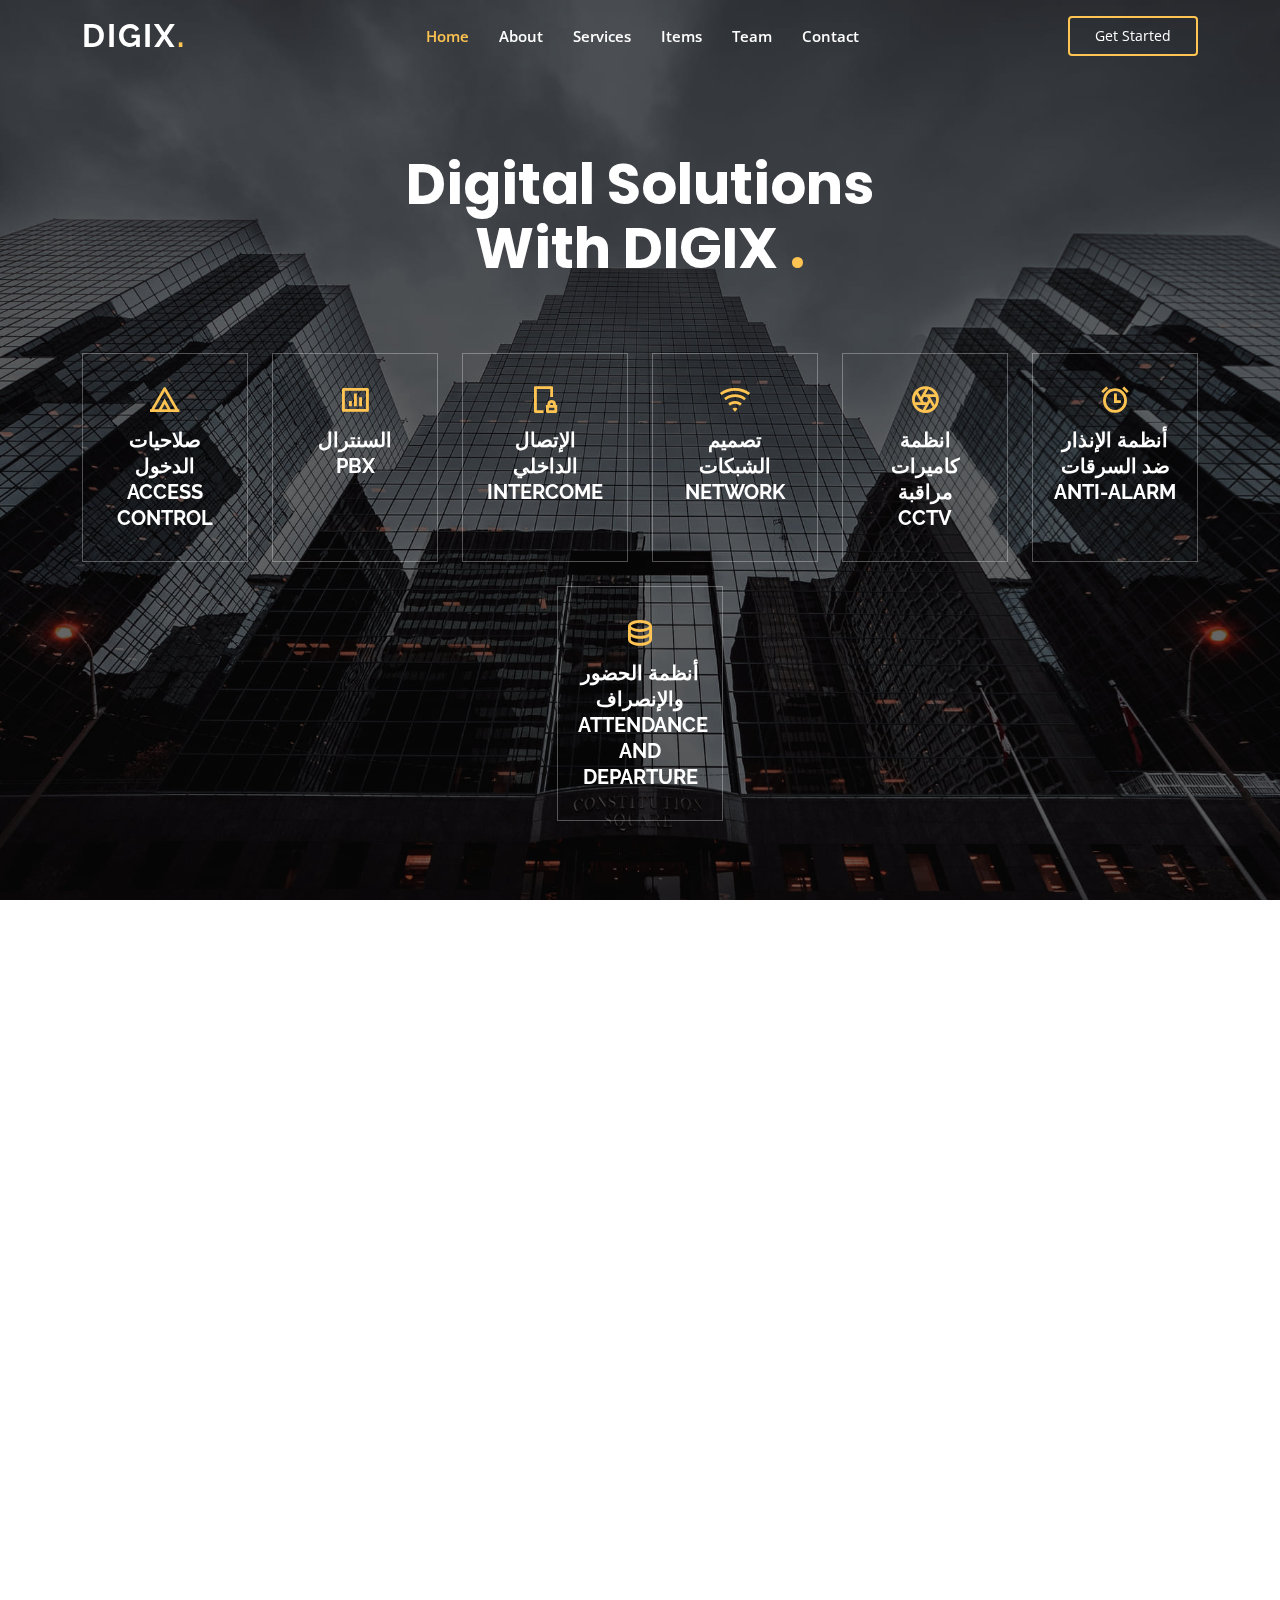
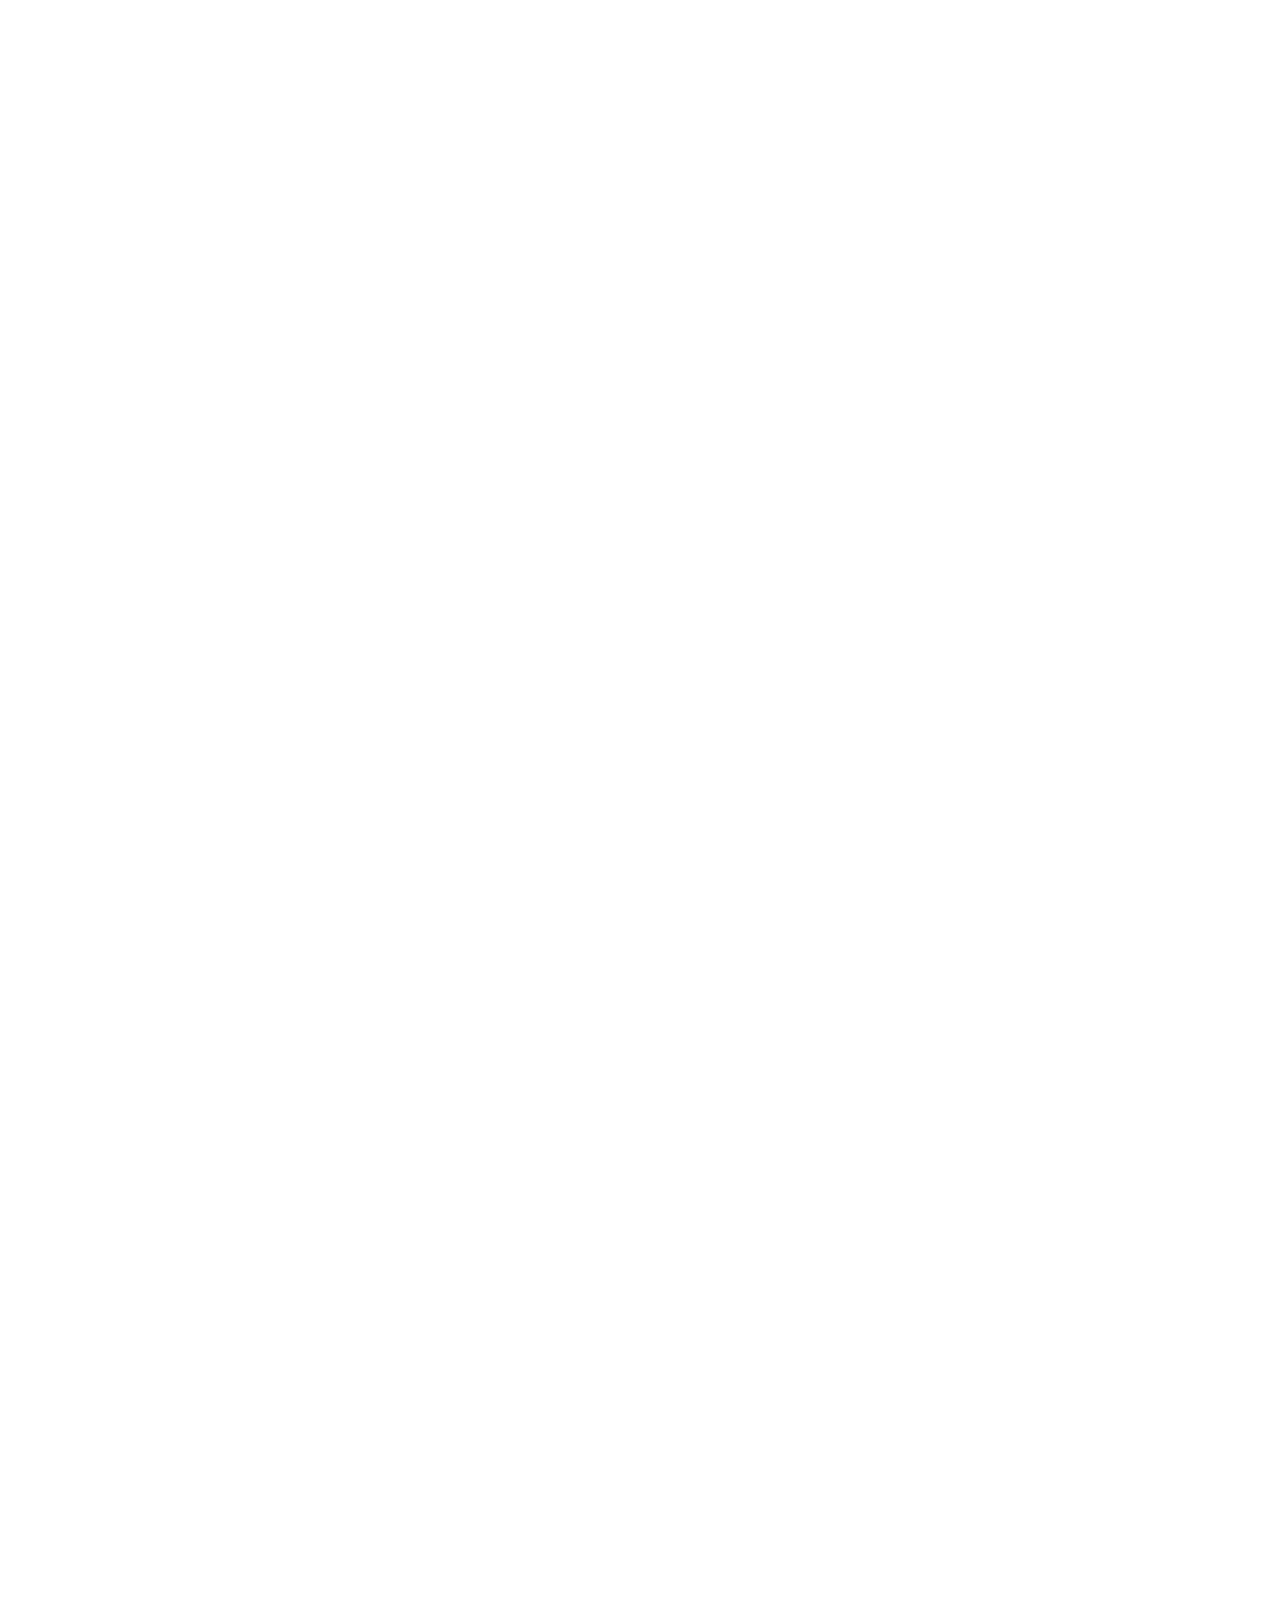
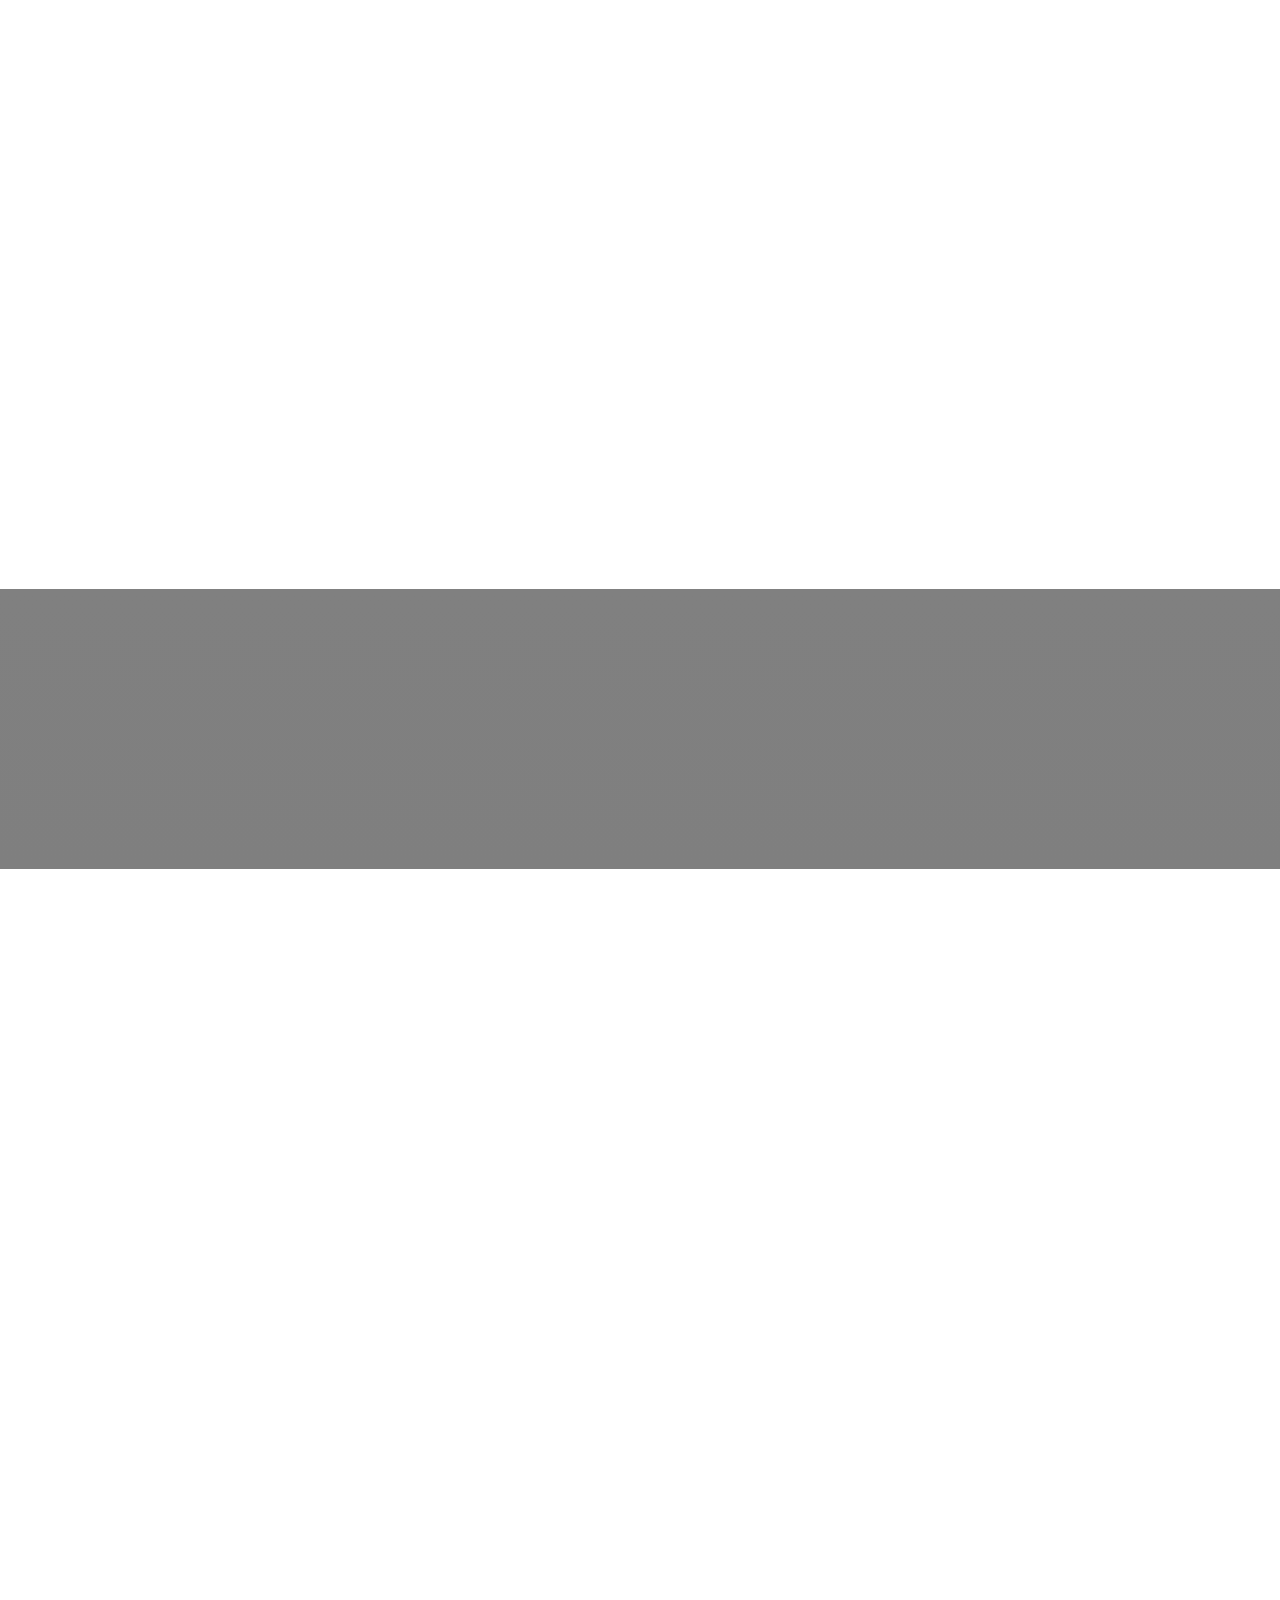
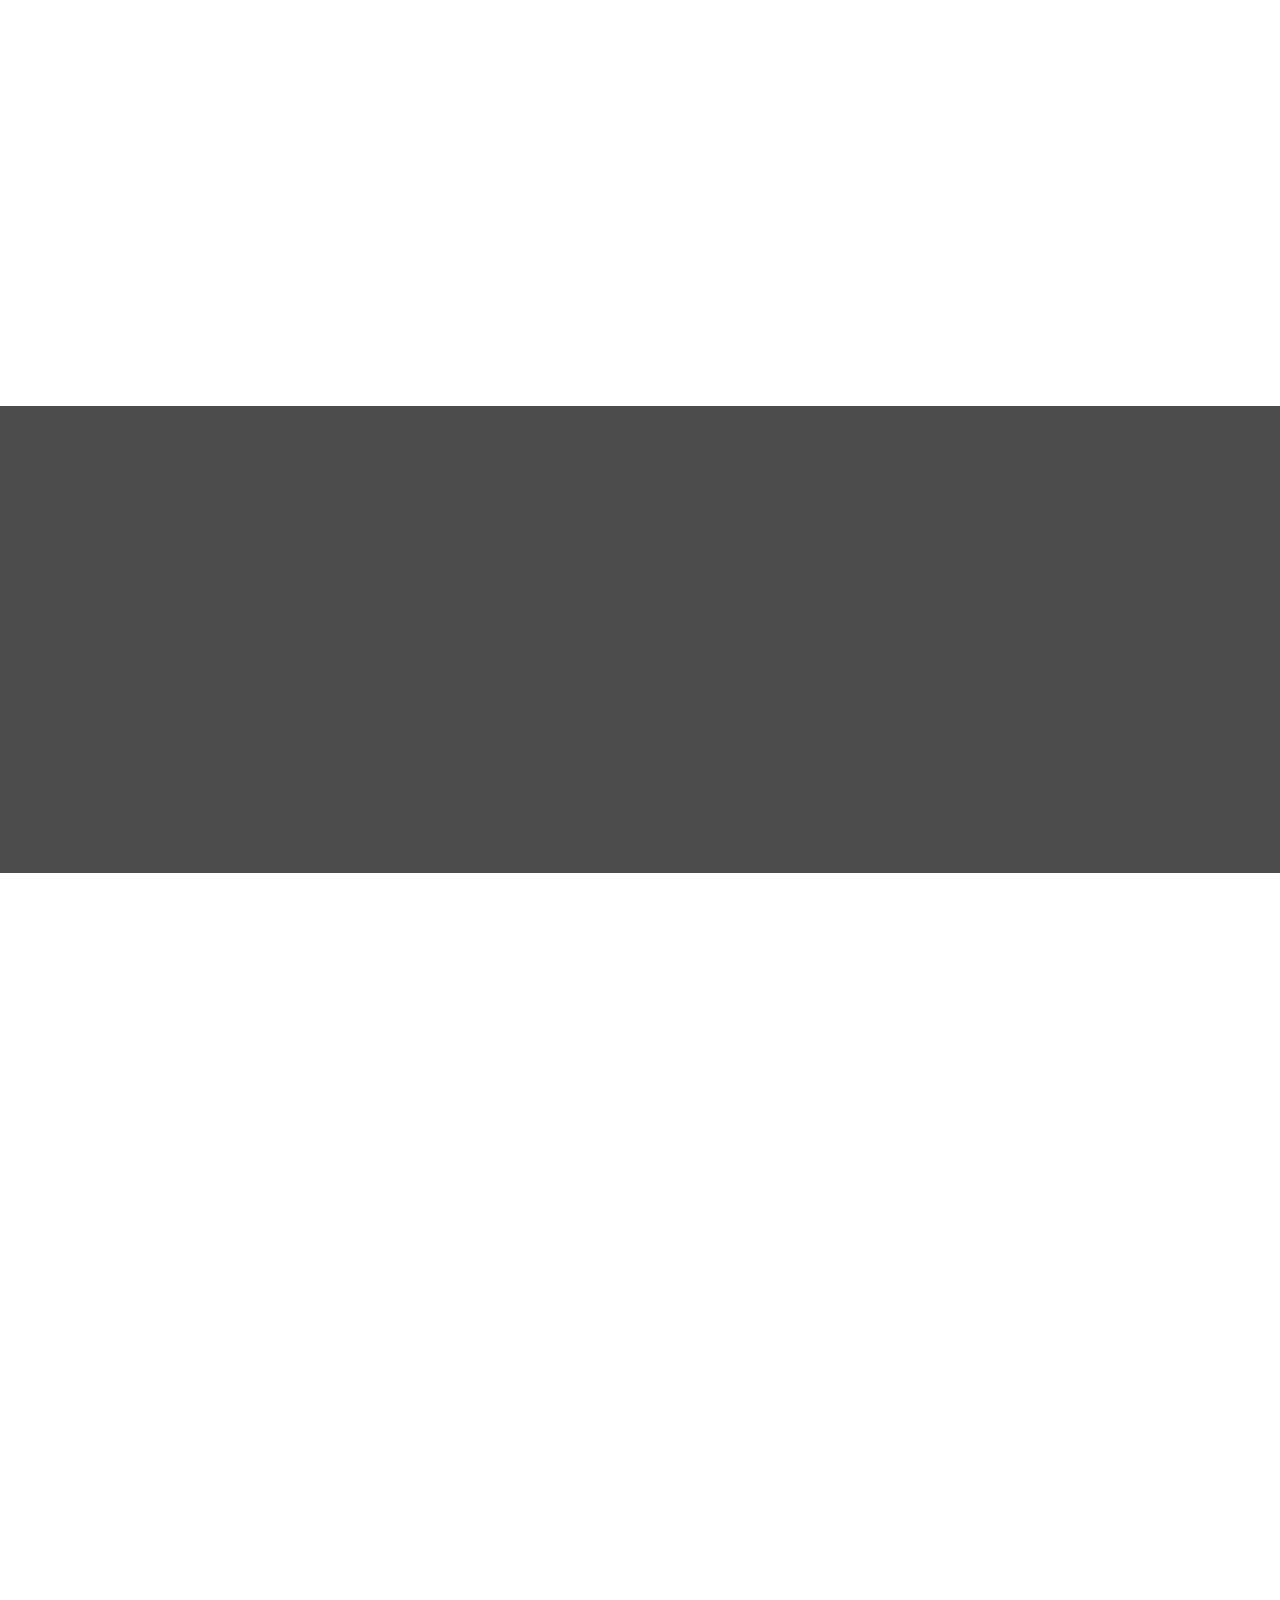
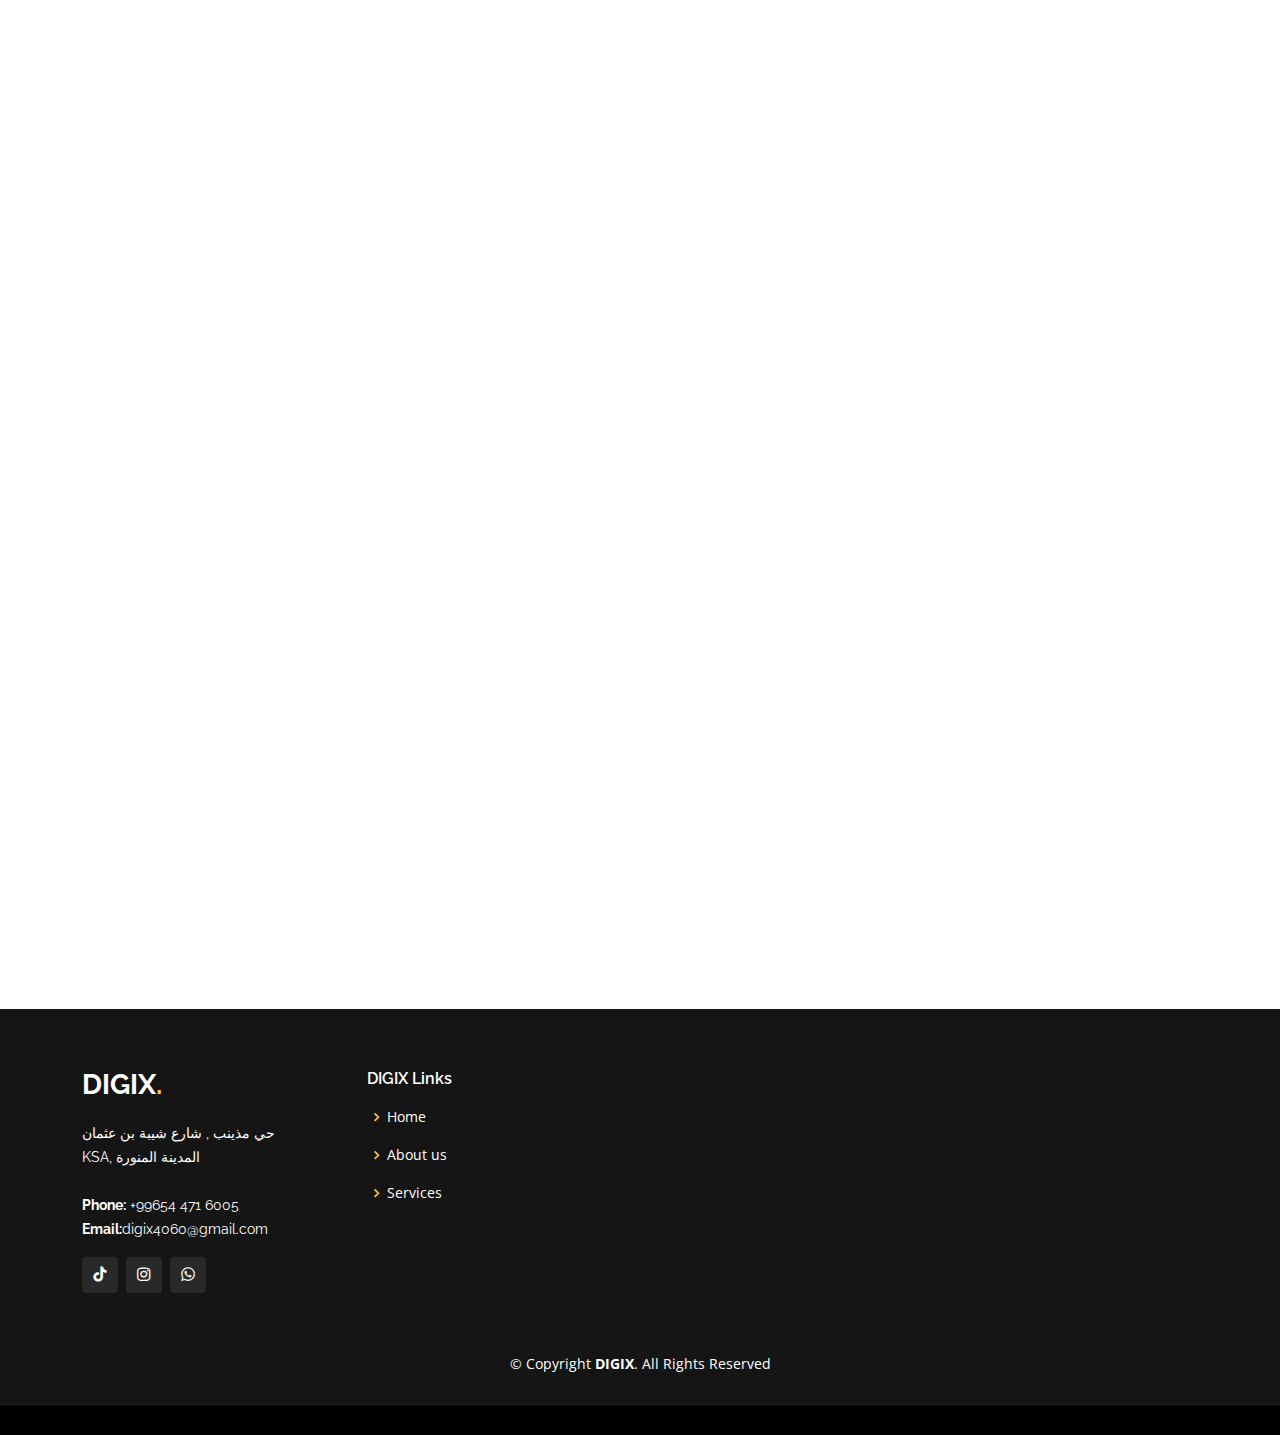
==== commit 9e4ae8be: "index.html" ====
--- a/index.html
+++ b/index.html
@@ -5,7 +5,7 @@
   <meta charset="utf-8">
   <meta content="width=device-width, initial-scale=1.0" name="viewport">
 
-  <title>DIGIX website</title>
+  <title>DIGIX</title>
   <meta content="" name="description">
   <meta content="" name="keywords">
 
@@ -212,7 +212,7 @@
       <div class="container" data-aos="fade-up">
 
         <div class="row">
-          <div class="image col-lg-6" style='background-image: url("assets/img/we.webp");' data-aos="fade-right"></div>
+          <div class="image col-lg-6" style='background-image: url("assets/img/we.png");' data-aos="fade-right"></div>
           <div class="col-lg-6" data-aos="fade-left" data-aos-delay="100">
             <div class="icon-box mt-5 mt-lg-0" data-aos="zoom-in" data-aos-delay="150">
               <i class="bx bx-receipt"></i>
@@ -329,7 +329,7 @@
 
         <div class="text-center">
           <h3>Call US</h3>
-          <p> Duis aute irure dolor in reprehenderit in voluptate velit esse cillum dolore eu fugiat nulla pariatur. Excepteur sint occaecat cupidatat non proident, sunt in culpa qui officia deserunt mollit anim id est laborum.</p>
+          <p> You totally made the right call choosing DIGIX, and we're thrilled to have you with us. We're always here for you, wherever and whenever you need us. So sit back, relax, and let us safeguard your space!</p>
           <a class="cta-btn" href="https://wa.me/message/YWUUYRINNUNQJ1">Message me </a>
         </div>
 
@@ -484,7 +484,7 @@
 
             <div class="swiper-slide">
               <div class="testimonial-item">
-                <img src="assets/img/testimonials/testimonials-1.jpg" class="testimonial-img" alt="">
+                <img src="assets/img/testimonials/testimonials-1.png" class="testimonial-img" alt="">
                 <h3>Stephen Covey</h3>
                 <h4>author and businessman</h4>
                 <p>
@@ -497,7 +497,7 @@
 
             <div class="swiper-slide">
               <div class="testimonial-item">
-                <img src="assets/img/testimonials/testimonials-2.jpg" class="testimonial-img" alt="">
+                <img src="assets/img/testimonials/testimonials-2.png" class="testimonial-img" alt="">
                 <h3>Jackie Stewart</h3>
                 <h4>former Formula</h4>
                 <p>
@@ -510,7 +510,7 @@
 
             <div class="swiper-slide">
               <div class="testimonial-item">
-                <img src="assets/img/testimonials/testimonials-3.jpg" class="testimonial-img" alt="">
+                <img src="assets/img/testimonials/testimonials-3.png" class="testimonial-img" alt="">
                 <h3>Scott Cam</h3>
                 <h4>television presenter</h4>
                 <p>
@@ -587,7 +587,7 @@
               <div class="member-info">
 				                <h4>ENG |   TAMER ALBAH </H4>   
 
-                <span>Operating Manger</span>
+                <span>Operating Manager</span>
               </div>
             </div>
           </div>
@@ -653,7 +653,7 @@
               <div class="address">
                 <i class="bi bi-geo-alt"></i>
                 <h4>Location:</h4>
-                <p>  شارع سلطانة , مجمع سلطانة سنتر (وقف أحمد عبد العال )<br>
+                <p>   حي مذينب , شارع شيبة بن عثمان<br>
                KSA, المدينة المنورة</p>
               </div>
 
@@ -676,7 +676,7 @@
           <div class="col-lg-8 mt-5 mt-lg-0">
 <form id="contact-form" class="form-horizontal" role="form">
        
- 		<iframe src="https://www.google.com/maps/embed?pb=!1m18!1m12!1m3!1d3631.0209153053024!2d39.59770892428078!3d24.48473216018867!2m3!1f0!2f0!3f0!3m2!1i1024!2i768!4f13.1!3m3!1m2!1s0x15bdbfb061f84297%3A0x6817e17ec4fbe274!2z2LPZhNi32KfZhtipINiz2YbYqtixICjZiNmC2YEg2KfYrdmF2K8g2LnYqNivINin2YTYudin2YQp!5e0!3m2!1sar!2ssa!4v1703097023571!5m2!1sar!2ssa" width="90%" height="270px" style="border:0;" allowfullscreen="" loading="lazy" referrerpolicy="no-referrer-when-downgrade"></iframe>
+<iframe src="https://www.google.com/maps/embed?pb=!1m17!1m12!1m3!1d3632.2159861075424!2d39.68169407535766!3d24.44329067820398!2m3!1f0!2f0!3f0!3m2!1i1024!2i768!4f13.1!3m2!1m1!2zMjTCsDI2JzM1LjkiTiAzOcKwNDEnMDMuNCJF!5e0!3m2!1sen!2ssa!4v1713888722858!5m2!1sen!2ssa" width="600" height="450" style="border:0;" allowfullscreen="" loading="lazy" referrerpolicy="no-referrer-when-downgrade"></iframe>
 
        
     </form>
@@ -704,7 +704,7 @@
             <div class="footer-info">
               <h3>DIGIX<span>.</span></h3>
               <p>
-               شارع سلطانة , مجمع سلطانة سنتر (وقف أحمد عبد العال )<br>
+            حي مذينب , شارع شيبة بن عثمان<br>
                KSA, المدينة المنورة<br><br>
                 <strong>Phone:</strong> +99654 471 6005<br>
                 <strong>Email:</strong>digix4060@gmail.com<br>
